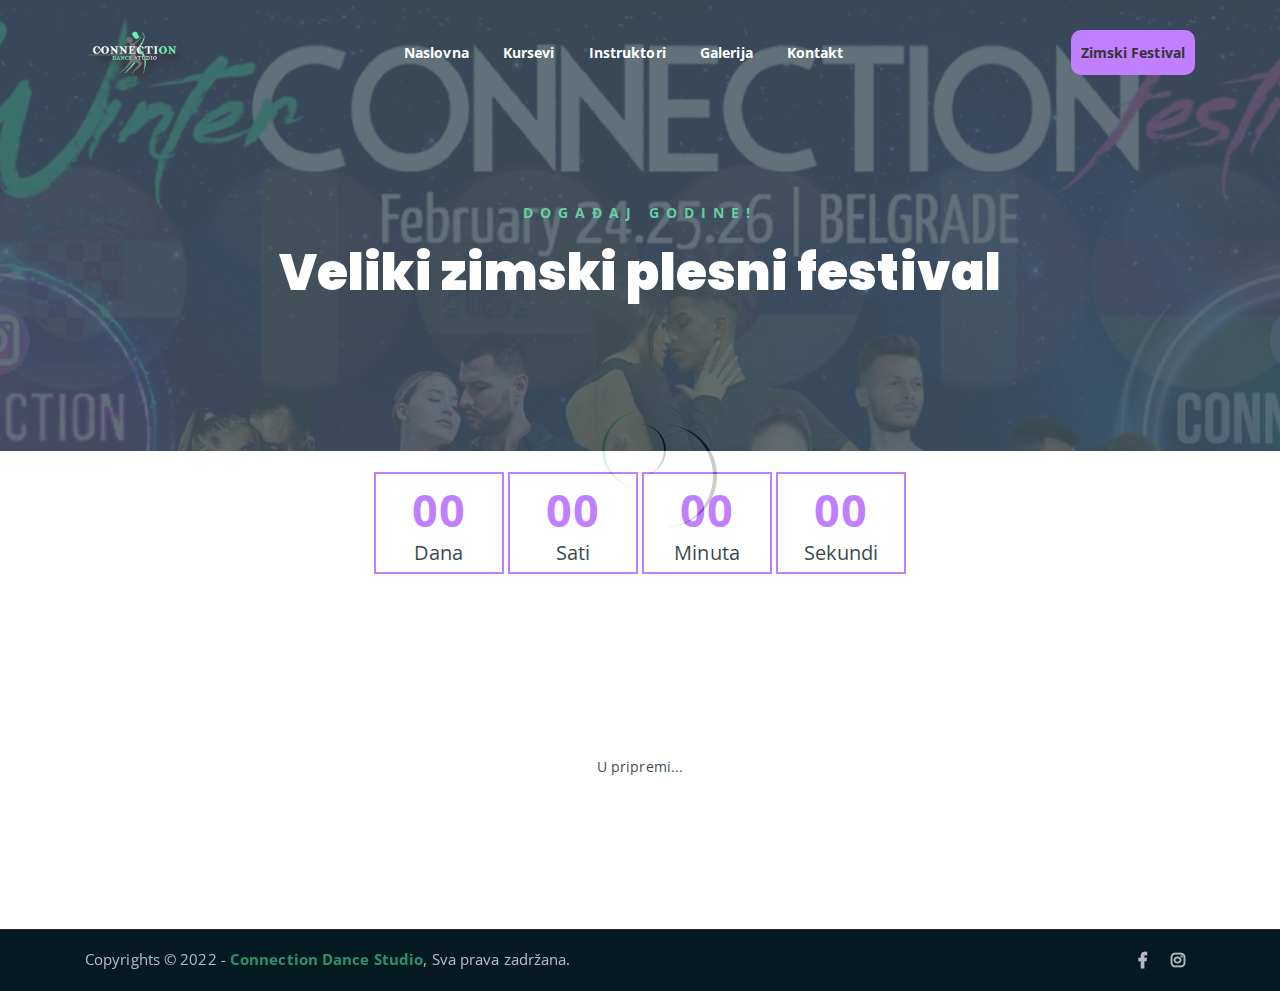
==== festivali.html @ e0f1acb8 "Connection Dance Studio" ====
<!DOCTYPE html>
<html lang="en">
<head>
    <meta charset="UTF-8">
    <meta http-equiv="X-UA-Compatible" content="IE=edge">
    <meta name="viewport" content="width=device-width, initial-scale=1">
    <meta name="description" content="Plesni klub Nis | Niš | Connection Dance Studio | Bachata | Salsa | Kizomba">

    <!-- title -->
    <title>Connection Dance Studio | Plesni klub Niš | Festivali </title>

    <!-- favicon -->
    <link rel="shortcut icon" type="image/png" href="assets/img/favicon.png">
    <!-- google font -->
    <link href="https://fonts.googleapis.com/css?family=Open+Sans:300,400,700" rel="stylesheet">
    <link href="https://fonts.googleapis.com/css?family=Poppins:400,700&display=swap" rel="stylesheet">
    <!-- fontawesome -->
    <link rel="stylesheet" href="assets/css/all.min.css">
    <!-- bootstrap -->
    <link rel="stylesheet" href="assets/bootstrap/css/bootstrap.min.css">
    <!-- owl carousel -->
    <link rel="stylesheet" href="assets/css/owl.carousel.css">
    <!-- magnific popup -->
    <link rel="stylesheet" href="assets/css/magnific-popup.css">
    <!-- animate css -->
    <link rel="stylesheet" href="assets/css/animate.css">
    <!-- mean menu css -->
    <link rel="stylesheet" href="assets/css/meanmenu.min.css">
    <!-- main style -->
    <link rel="stylesheet" href="assets/css/main.css">
    <!-- responsive -->
    <link rel="stylesheet" href="assets/css/responsive.css">
    <!-- nanogallery -->
    <link rel="stylesheet" href="assets/css/nanogallery2.min.css">

</head>
<body>
	
	<!--PreLoader-->
    <div class="loader">
        <div class="loader-inner">
            <div class="circle"></div>
        </div>
    </div>
    <!--PreLoader Ends-->
	
	<!-- header -->
	<div class="top-header-area" id="sticker">
		<div class="container">
			<div class="row">
				<div class="col-lg-12 col-sm-12 text-center">
					<div class="main-menu-wrap">
						<!-- logo -->
						<div class="site-logo">
							<a href="index.html">
								<img src="assets/img/logo_final.png" alt="">
							</a>
						</div>
						<!-- logo -->

						<!-- menu start -->
						<nav class="main-menu">
							<ul>
								<li><a href="index.html">Naslovna</a></li>
								<li><a href="kursevi.html">Kursevi</a></li>
								<li><a href="instruktori.html">Instruktori</a></li>
								<li><a href="galerija.html">Galerija</a></li>
								<li><a href="kontakt.html">Kontakt</a></li>
								<li>
									<div class="header-icons">
										<a href="festivali.html" id="winter-fest" style="background-color: #af5fff;color: black;"> Zimski Festival </a>
									</div>
								</li>
							</ul>
						</nav>
						<div class="mobile-menu"></div>
						<!-- menu end -->
					</div>
				</div>
			</div>
		</div>
	</div>
	<!-- end header -->
	
	<!-- breadcrumb-section -->
	<div class="breadcrumb-section homepage-bg-2-fest">
		<div class="container">
			<div class="row">
				<div class="col-lg-8 offset-lg-2 text-center">
					<div class="breadcrumb-text">
						<p>Događaj godine!</p>
						<h1>Veliki zimski plesni festival</h1>
					</div>
				</div>
			</div>
		</div>
	</div>
	<!-- end breadcrumb section -->

    <div class="countdowntimer">
        <div class="container">
            <div class="row">
                <div class="col-lg-12 text-center mt-4">
                    <div class="time-counter">
                        <div class="time-countdown clearfix" data-countdown="2023/2/24">
                            <div class="counter-column">
                                <div class="inner">
                                    <span class="count">00</span>
                                    <span class="timer-label">Dana</span>
                                </div>
                            </div> 
                            <div class="counter-column">
                                <div class="inner">
                                    <span class="count">00</span>
                                    <span class="timer-label">Sati</span>
                                </div>
                            </div>
                            <div class="counter-column">
                                <div class="inner">
                                    <span class="count">00</span>
                                    <span class="timer-label">Minuta</span>
                                </div>
                            </div>  
                            <div class="counter-column">
                                <div class="inner">
                                    <span class="count">00</span>
                                    <span class="timer-label">Sekundi</span>
                                </div>
                            </div>
                        </div>
                    </div>
                </div>
            </div>
        </div>
    </div>

    <div class="main-festival-section mb-150 mt-150">
        <div class="container">
            <div class="col-lg-12 text-center text-bold">
                U pripremi...
            </div>
        </div>
    </div>
	<!-- copyright -->
	<div class="copyright">
		<div class="container">
			<div class="row">
				<div class="col-lg-6 col-md-12">
					<p>Copyrights &copy; 2022 - <a href="https://www.facebook.com/profile.php?id=100083504704679">Connection Dance Studio</a>,  Sva prava zadržana.</p>
				</div>
				<div class="col-lg-6 text-right col-md-12">
					<div class="social-icons">
						<ul>
							<li><a href="https://www.facebook.com/profile.php?id=100083504704679" target="_blank"><i class="fab fa-facebook-f"></i></a></li>
							<li><a href="https://www.instagram.com/connectionfestivals/" target="_blank"><i class="fab fa-instagram"></i></a></li>
						</ul>
					</div>
				</div>
			</div>
		</div>
	</div>
	<!-- end copyright -->
	
	<!-- jquery -->
	<script src="assets/js/jquery-1.11.3.min.js"></script>
	<!-- bootstrap -->
	<script src="assets/bootstrap/js/bootstrap.min.js"></script>
	<!-- count down -->
	<script src="assets/js/jquery.countdown.js"></script>
	<!-- isotope -->
	<script src="assets/js/jquery.isotope-3.0.6.min.js"></script>
	<!-- waypoints -->
	<script src="assets/js/waypoints.js"></script>
	<!-- owl carousel -->
	<script src="assets/js/owl.carousel.min.js"></script>
	<!-- magnific popup -->
	<script src="assets/js/jquery.magnific-popup.min.js"></script>
	<!-- mean menu -->
	<script src="assets/js/jquery.meanmenu.min.js"></script>
	<!-- sticker js -->
	<script src="assets/js/sticker.js"></script>
	<!-- form validation js -->
	<script src="assets/js/form-validate.js"></script>
	<!-- main js -->
	<script src="assets/js/main.js"></script>
	<!-- nanogallery -->
    <script src="assets/js/jquery.nanogallery2.min.js"></script>
</body>

<style>
    /* customizable snowflake styling */
    .snowflake {
      color: #fff;
      font-size: 1em;
      font-family: Arial, sans-serif;
      text-shadow: 0 0 5px #000;
    }
    
    @-webkit-keyframes snowflakes-fall{0%{top:-10%}100%{top:100%}}@-webkit-keyframes snowflakes-shake{0%,100%{-webkit-transform:translateX(0);transform:translateX(0)}50%{-webkit-transform:translateX(80px);transform:translateX(80px)}}@keyframes snowflakes-fall{0%{top:-10%}100%{top:100%}}@keyframes snowflakes-shake{0%,100%{transform:translateX(0)}50%{transform:translateX(80px)}}.snowflake{position:fixed;top:-10%;z-index:9999;-webkit-user-select:none;-moz-user-select:none;-ms-user-select:none;user-select:none;cursor:default;-webkit-animation-name:snowflakes-fall,snowflakes-shake;-webkit-animation-duration:10s,3s;-webkit-animation-timing-function:linear,ease-in-out;-webkit-animation-iteration-count:infinite,infinite;-webkit-animation-play-state:running,running;animation-name:snowflakes-fall,snowflakes-shake;animation-duration:10s,3s;animation-timing-function:linear,ease-in-out;animation-iteration-count:infinite,infinite;animation-play-state:running,running}.snowflake:nth-of-type(0){left:1%;-webkit-animation-delay:0s,0s;animation-delay:0s,0s}.snowflake:nth-of-type(1){left:10%;-webkit-animation-delay:1s,1s;animation-delay:1s,1s}.snowflake:nth-of-type(2){left:20%;-webkit-animation-delay:6s,.5s;animation-delay:6s,.5s}.snowflake:nth-of-type(3){left:30%;-webkit-animation-delay:4s,2s;animation-delay:4s,2s}.snowflake:nth-of-type(4){left:40%;-webkit-animation-delay:2s,2s;animation-delay:2s,2s}.snowflake:nth-of-type(5){left:50%;-webkit-animation-delay:8s,3s;animation-delay:8s,3s}.snowflake:nth-of-type(6){left:60%;-webkit-animation-delay:6s,2s;animation-delay:6s,2s}.snowflake:nth-of-type(7){left:70%;-webkit-animation-delay:2.5s,1s;animation-delay:2.5s,1s}.snowflake:nth-of-type(8){left:80%;-webkit-animation-delay:1s,0s;animation-delay:1s,0s}.snowflake:nth-of-type(9){left:90%;-webkit-animation-delay:3s,1.5s;animation-delay:3s,1.5s}.snowflake:nth-of-type(10){left:25%;-webkit-animation-delay:2s,0s;animation-delay:2s,0s}.snowflake:nth-of-type(11){left:65%;-webkit-animation-delay:4s,2.5s;animation-delay:4s,2.5s}
    </style>
    <div class="snowflakes" aria-hidden="true">
      <div class="snowflake">
      ❅
      </div>
      <div class="snowflake">
      ❆
      </div>
      <div class="snowflake">
      ❅
      </div>
      <div class="snowflake">
      ❆
      </div>
      <div class="snowflake">
      ❅
      </div>
      <div class="snowflake">
      ❆
      </div>
      <div class="snowflake">
        ❅
      </div>
      <div class="snowflake">
        ❆
      </div>
      <div class="snowflake">
        ❅
      </div>
      <div class="snowflake">
        ❆
      </div>
      <div class="snowflake">
        ❅
      </div>
      <div class="snowflake">
        ❆
      </div>
    </div>
</html>
---- assets/css/all.min.css ----
.fa,.fab,.fal,.far,.fas{-moz-osx-font-smoothing:grayscale;-webkit-font-smoothing:antialiased;display:inline-block;font-style:normal;font-variant:normal;text-rendering:auto;line-height:1}.fa-lg{font-size:1.33333em;line-height:.75em;vertical-align:-.0667em}.fa-xs{font-size:.75em}.fa-sm{font-size:.875em}.fa-1x{font-size:1em}.fa-2x{font-size:2em}.fa-3x{font-size:3em}.fa-4x{font-size:4em}.fa-5x{font-size:5em}.fa-6x{font-size:6em}.fa-7x{font-size:7em}.fa-8x{font-size:8em}.fa-9x{font-size:9em}.fa-10x{font-size:10em}.fa-fw{text-align:center;width:1.25em}.fa-ul{list-style-type:none;margin-left:2.5em;padding-left:0}.fa-ul>li{position:relative}.fa-li{left:-2em;position:absolute;text-align:center;width:2em;line-height:inherit}.fa-border{border:.08em solid #eee;border-radius:.1em;padding:.2em .25em .15em}.fa-pull-left{float:left}.fa-pull-right{float:right}.fa.fa-pull-left,.fab.fa-pull-left,.fal.fa-pull-left,.far.fa-pull-left,.fas.fa-pull-left{margin-right:.3em}.fa.fa-pull-right,.fab.fa-pull-right,.fal.fa-pull-right,.far.fa-pull-right,.fas.fa-pull-right{margin-left:.3em}.fa-spin{animation:fa-spin 2s infinite linear}.fa-pulse{animation:fa-spin 1s infinite steps(8)}@keyframes fa-spin{0%{transform:rotate(0deg)}to{transform:rotate(1turn)}}.fa-rotate-90{-ms-filter:"progid:DXImageTransform.Microsoft.BasicImage(rotation=1)";transform:rotate(90deg)}.fa-rotate-180{-ms-filter:"progid:DXImageTransform.Microsoft.BasicImage(rotation=2)";transform:rotate(180deg)}.fa-rotate-270{-ms-filter:"progid:DXImageTransform.Microsoft.BasicImage(rotation=3)";transform:rotate(270deg)}.fa-flip-horizontal{-ms-filter:"progid:DXImageTransform.Microsoft.BasicImage(rotation=0, mirror=1)";transform:scaleX(-1)}.fa-flip-vertical{transform:scaleY(-1)}.fa-flip-horizontal.fa-flip-vertical,.fa-flip-vertical{-ms-filter:"progid:DXImageTransform.Microsoft.BasicImage(rotation=2, mirror=1)"}.fa-flip-horizontal.fa-flip-vertical{transform:scale(-1)}:root .fa-flip-horizontal,:root .fa-flip-vertical,:root .fa-rotate-90,:root .fa-rotate-180,:root .fa-rotate-270{filter:none}.fa-stack{display:inline-block;height:2em;line-height:2em;position:relative;vertical-align:middle;width:2.5em}.fa-stack-1x,.fa-stack-2x{left:0;position:absolute;text-align:center;width:100%}.fa-stack-1x{line-height:inherit}.fa-stack-2x{font-size:2em}.fa-inverse{color:#fff}.fa-500px:before{content:"\f26e"}.fa-accessible-icon:before{content:"\f368"}.fa-accusoft:before{content:"\f369"}.fa-acquisitions-incorporated:before{content:"\f6af"}.fa-ad:before{content:"\f641"}.fa-address-book:before{content:"\f2b9"}.fa-address-card:before{content:"\f2bb"}.fa-adjust:before{content:"\f042"}.fa-adn:before{content:"\f170"}.fa-adobe:before{content:"\f778"}.fa-adversal:before{content:"\f36a"}.fa-affiliatetheme:before{content:"\f36b"}.fa-air-freshener:before{content:"\f5d0"}.fa-algolia:before{content:"\f36c"}.fa-align-center:before{content:"\f037"}.fa-align-justify:before{content:"\f039"}.fa-align-left:before{content:"\f036"}.fa-align-right:before{content:"\f038"}.fa-alipay:before{content:"\f642"}.fa-allergies:before{content:"\f461"}.fa-amazon:before{content:"\f270"}.fa-amazon-pay:before{content:"\f42c"}.fa-ambulance:before{content:"\f0f9"}.fa-american-sign-language-interpreting:before{content:"\f2a3"}.fa-amilia:before{content:"\f36d"}.fa-anchor:before{content:"\f13d"}.fa-android:before{content:"\f17b"}.fa-angellist:before{content:"\f209"}.fa-angle-double-down:before{content:"\f103"}.fa-angle-double-left:before{content:"\f100"}.fa-angle-double-right:before{content:"\f101"}.fa-angle-double-up:before{content:"\f102"}.fa-angle-down:before{content:"\f107"}.fa-angle-left:before{content:"\f104"}.fa-angle-right:before{content:"\f105"}.fa-angle-up:before{content:"\f106"}.fa-angry:before{content:"\f556"}.fa-angrycreative:before{content:"\f36e"}.fa-angular:before{content:"\f420"}.fa-ankh:before{content:"\f644"}.fa-app-store:before{content:"\f36f"}.fa-app-store-ios:before{content:"\f370"}.fa-apper:before{content:"\f371"}.fa-apple:before{content:"\f179"}.fa-apple-alt:before{content:"\f5d1"}.fa-apple-pay:before{content:"\f415"}.fa-archive:before{content:"\f187"}.fa-archway:before{content:"\f557"}.fa-arrow-alt-circle-down:before{content:"\f358"}.fa-arrow-alt-circle-left:before{content:"\f359"}.fa-arrow-alt-circle-right:before{content:"\f35a"}.fa-arrow-alt-circle-up:before{content:"\f35b"}.fa-arrow-circle-down:before{content:"\f0ab"}.fa-arrow-circle-left:before{content:"\f0a8"}.fa-arrow-circle-right:before{content:"\f0a9"}.fa-arrow-circle-up:before{content:"\f0aa"}.fa-arrow-down:before{content:"\f063"}.fa-arrow-left:before{content:"\f060"}.fa-arrow-right:before{content:"\f061"}.fa-arrow-up:before{content:"\f062"}.fa-arrows-alt:before{content:"\f0b2"}.fa-arrows-alt-h:before{content:"\f337"}.fa-arrows-alt-v:before{content:"\f338"}.fa-artstation:before{content:"\f77a"}.fa-assistive-listening-systems:before{content:"\f2a2"}.fa-asterisk:before{content:"\f069"}.fa-asymmetrik:before{content:"\f372"}.fa-at:before{content:"\f1fa"}.fa-atlas:before{content:"\f558"}.fa-atlassian:before{content:"\f77b"}.fa-atom:before{content:"\f5d2"}.fa-audible:before{content:"\f373"}.fa-audio-description:before{content:"\f29e"}.fa-autoprefixer:before{content:"\f41c"}.fa-avianex:before{content:"\f374"}.fa-aviato:before{content:"\f421"}.fa-award:before{content:"\f559"}.fa-aws:before{content:"\f375"}.fa-baby:before{content:"\f77c"}.fa-baby-carriage:before{content:"\f77d"}.fa-backspace:before{content:"\f55a"}.fa-backward:before{content:"\f04a"}.fa-balance-scale:before{content:"\f24e"}.fa-ban:before{content:"\f05e"}.fa-band-aid:before{content:"\f462"}.fa-bandcamp:before{content:"\f2d5"}.fa-barcode:before{content:"\f02a"}.fa-bars:before{content:"\f0c9"}.fa-baseball-ball:before{content:"\f433"}.fa-basketball-ball:before{content:"\f434"}.fa-bath:before{content:"\f2cd"}.fa-battery-empty:before{content:"\f244"}.fa-battery-full:before{content:"\f240"}.fa-battery-half:before{content:"\f242"}.fa-battery-quarter:before{content:"\f243"}.fa-battery-three-quarters:before{content:"\f241"}.fa-bed:before{content:"\f236"}.fa-beer:before{content:"\f0fc"}.fa-behance:before{content:"\f1b4"}.fa-behance-square:before{content:"\f1b5"}.fa-bell:before{content:"\f0f3"}.fa-bell-slash:before{content:"\f1f6"}.fa-bezier-curve:before{content:"\f55b"}.fa-bible:before{content:"\f647"}.fa-bicycle:before{content:"\f206"}.fa-bimobject:before{content:"\f378"}.fa-binoculars:before{content:"\f1e5"}.fa-biohazard:before{content:"\f780"}.fa-birthday-cake:before{content:"\f1fd"}.fa-bitbucket:before{content:"\f171"}.fa-bitcoin:before{content:"\f379"}.fa-bity:before{content:"\f37a"}.fa-black-tie:before{content:"\f27e"}.fa-blackberry:before{content:"\f37b"}.fa-blender:before{content:"\f517"}.fa-blender-phone:before{content:"\f6b6"}.fa-blind:before{content:"\f29d"}.fa-blog:before{content:"\f781"}.fa-blogger:before{content:"\f37c"}.fa-blogger-b:before{content:"\f37d"}.fa-bluetooth:before{content:"\f293"}.fa-bluetooth-b:before{content:"\f294"}.fa-bold:before{content:"\f032"}.fa-bolt:before{content:"\f0e7"}.fa-bomb:before{content:"\f1e2"}.fa-bone:before{content:"\f5d7"}.fa-bong:before{content:"\f55c"}.fa-book:before{content:"\f02d"}.fa-book-dead:before{content:"\f6b7"}.fa-book-open:before{content:"\f518"}.fa-book-reader:before{content:"\f5da"}.fa-bookmark:before{content:"\f02e"}.fa-bowling-ball:before{content:"\f436"}.fa-box:before{content:"\f466"}.fa-box-open:before{content:"\f49e"}.fa-boxes:before{content:"\f468"}.fa-braille:before{content:"\f2a1"}.fa-brain:before{content:"\f5dc"}.fa-briefcase:before{content:"\f0b1"}.fa-briefcase-medical:before{content:"\f469"}.fa-broadcast-tower:before{content:"\f519"}.fa-broom:before{content:"\f51a"}.fa-brush:before{content:"\f55d"}.fa-btc:before{content:"\f15a"}.fa-bug:before{content:"\f188"}.fa-building:before{content:"\f1ad"}.fa-bullhorn:before{content:"\f0a1"}.fa-bullseye:before{content:"\f140"}.fa-burn:before{content:"\f46a"}.fa-buromobelexperte:before{content:"\f37f"}.fa-bus:before{content:"\f207"}.fa-bus-alt:before{content:"\f55e"}.fa-business-time:before{content:"\f64a"}.fa-buysellads:before{content:"\f20d"}.fa-calculator:before{content:"\f1ec"}.fa-calendar:before{content:"\f133"}.fa-calendar-alt:before{content:"\f073"}.fa-calendar-check:before{content:"\f274"}.fa-calendar-day:before{content:"\f783"}.fa-calendar-minus:before{content:"\f272"}.fa-calendar-plus:before{content:"\f271"}.fa-calendar-times:before{content:"\f273"}.fa-calendar-week:before{content:"\f784"}.fa-camera:before{content:"\f030"}.fa-camera-retro:before{content:"\f083"}.fa-campground:before{content:"\f6bb"}.fa-canadian-maple-leaf:before{content:"\f785"}.fa-candy-cane:before{content:"\f786"}.fa-cannabis:before{content:"\f55f"}.fa-capsules:before{content:"\f46b"}.fa-car:before{content:"\f1b9"}.fa-car-alt:before{content:"\f5de"}.fa-car-battery:before{content:"\f5df"}.fa-car-crash:before{content:"\f5e1"}.fa-car-side:before{content:"\f5e4"}.fa-caret-down:before{content:"\f0d7"}.fa-caret-left:before{content:"\f0d9"}.fa-caret-right:before{content:"\f0da"}.fa-caret-square-down:before{content:"\f150"}.fa-caret-square-left:before{content:"\f191"}.fa-caret-square-right:before{content:"\f152"}.fa-caret-square-up:before{content:"\f151"}.fa-caret-up:before{content:"\f0d8"}.fa-carrot:before{content:"\f787"}.fa-cart-arrow-down:before{content:"\f218"}.fa-cart-plus:before{content:"\f217"}.fa-cash-register:before{content:"\f788"}.fa-cat:before{content:"\f6be"}.fa-cc-amazon-pay:before{content:"\f42d"}.fa-cc-amex:before{content:"\f1f3"}.fa-cc-apple-pay:before{content:"\f416"}.fa-cc-diners-club:before{content:"\f24c"}.fa-cc-discover:before{content:"\f1f2"}.fa-cc-jcb:before{content:"\f24b"}.fa-cc-mastercard:before{content:"\f1f1"}.fa-cc-paypal:before{content:"\f1f4"}.fa-cc-stripe:before{content:"\f1f5"}.fa-cc-visa:before{content:"\f1f0"}.fa-centercode:before{content:"\f380"}.fa-centos:before{content:"\f789"}.fa-certificate:before{content:"\f0a3"}.fa-chair:before{content:"\f6c0"}.fa-chalkboard:before{content:"\f51b"}.fa-chalkboard-teacher:before{content:"\f51c"}.fa-charging-station:before{content:"\f5e7"}.fa-chart-area:before{content:"\f1fe"}.fa-chart-bar:before{content:"\f080"}.fa-chart-line:before{content:"\f201"}.fa-chart-pie:before{content:"\f200"}.fa-check:before{content:"\f00c"}.fa-check-circle:before{content:"\f058"}.fa-check-double:before{content:"\f560"}.fa-check-square:before{content:"\f14a"}.fa-chess:before{content:"\f439"}.fa-chess-bishop:before{content:"\f43a"}.fa-chess-board:before{content:"\f43c"}.fa-chess-king:before{content:"\f43f"}.fa-chess-knight:before{content:"\f441"}.fa-chess-pawn:before{content:"\f443"}.fa-chess-queen:before{content:"\f445"}.fa-chess-rook:before{content:"\f447"}.fa-chevron-circle-down:before{content:"\f13a"}.fa-chevron-circle-left:before{content:"\f137"}.fa-chevron-circle-right:before{content:"\f138"}.fa-chevron-circle-up:before{content:"\f139"}.fa-chevron-down:before{content:"\f078"}.fa-chevron-left:before{content:"\f053"}.fa-chevron-right:before{content:"\f054"}.fa-chevron-up:before{content:"\f077"}.fa-child:before{content:"\f1ae"}.fa-chrome:before{content:"\f268"}.fa-church:before{content:"\f51d"}.fa-circle:before{content:"\f111"}.fa-circle-notch:before{content:"\f1ce"}.fa-city:before{content:"\f64f"}.fa-clipboard:before{content:"\f328"}.fa-clipboard-check:before{content:"\f46c"}.fa-clipboard-list:before{content:"\f46d"}.fa-clock:before{content:"\f017"}.fa-clone:before{content:"\f24d"}.fa-closed-captioning:before{content:"\f20a"}.fa-cloud:before{content:"\f0c2"}.fa-cloud-download-alt:before{content:"\f381"}.fa-cloud-meatball:before{content:"\f73b"}.fa-cloud-moon:before{content:"\f6c3"}.fa-cloud-moon-rain:before{content:"\f73c"}.fa-cloud-rain:before{content:"\f73d"}.fa-cloud-showers-heavy:before{content:"\f740"}.fa-cloud-sun:before{content:"\f6c4"}.fa-cloud-sun-rain:before{content:"\f743"}.fa-cloud-upload-alt:before{content:"\f382"}.fa-cloudscale:before{content:"\f383"}.fa-cloudsmith:before{content:"\f384"}.fa-cloudversify:before{content:"\f385"}.fa-cocktail:before{content:"\f561"}.fa-code:before{content:"\f121"}.fa-code-branch:before{content:"\f126"}.fa-codepen:before{content:"\f1cb"}.fa-codiepie:before{content:"\f284"}.fa-coffee:before{content:"\f0f4"}.fa-cog:before{content:"\f013"}.fa-cogs:before{content:"\f085"}.fa-coins:before{content:"\f51e"}.fa-columns:before{content:"\f0db"}.fa-comment:before{content:"\f075"}.fa-comment-alt:before{content:"\f27a"}.fa-comment-dollar:before{content:"\f651"}.fa-comment-dots:before{content:"\f4ad"}.fa-comment-slash:before{content:"\f4b3"}.fa-comments:before{content:"\f086"}.fa-comments-dollar:before{content:"\f653"}.fa-compact-disc:before{content:"\f51f"}.fa-compass:before{content:"\f14e"}.fa-compress:before{content:"\f066"}.fa-compress-arrows-alt:before{content:"\f78c"}.fa-concierge-bell:before{content:"\f562"}.fa-confluence:before{content:"\f78d"}.fa-connectdevelop:before{content:"\f20e"}.fa-contao:before{content:"\f26d"}.fa-cookie:before{content:"\f563"}.fa-cookie-bite:before{content:"\f564"}.fa-copy:before{content:"\f0c5"}.fa-copyright:before{content:"\f1f9"}.fa-couch:before{content:"\f4b8"}.fa-cpanel:before{content:"\f388"}.fa-creative-commons:before{content:"\f25e"}.fa-creative-commons-by:before{content:"\f4e7"}.fa-creative-commons-nc:before{content:"\f4e8"}.fa-creative-commons-nc-eu:before{content:"\f4e9"}.fa-creative-commons-nc-jp:before{content:"\f4ea"}.fa-creative-commons-nd:before{content:"\f4eb"}.fa-creative-commons-pd:before{content:"\f4ec"}.fa-creative-commons-pd-alt:before{content:"\f4ed"}.fa-creative-commons-remix:before{content:"\f4ee"}.fa-creative-commons-sa:before{content:"\f4ef"}.fa-creative-commons-sampling:before{content:"\f4f0"}.fa-creative-commons-sampling-plus:before{content:"\f4f1"}.fa-creative-commons-share:before{content:"\f4f2"}.fa-creative-commons-zero:before{content:"\f4f3"}.fa-credit-card:before{content:"\f09d"}.fa-critical-role:before{content:"\f6c9"}.fa-crop:before{content:"\f125"}.fa-crop-alt:before{content:"\f565"}.fa-cross:before{content:"\f654"}.fa-crosshairs:before{content:"\f05b"}.fa-crow:before{content:"\f520"}.fa-crown:before{content:"\f521"}.fa-css3:before{content:"\f13c"}.fa-css3-alt:before{content:"\f38b"}.fa-cube:before{content:"\f1b2"}.fa-cubes:before{content:"\f1b3"}.fa-cut:before{content:"\f0c4"}.fa-cuttlefish:before{content:"\f38c"}.fa-d-and-d:before{content:"\f38d"}.fa-d-and-d-beyond:before{content:"\f6ca"}.fa-dashcube:before{content:"\f210"}.fa-database:before{content:"\f1c0"}.fa-deaf:before{content:"\f2a4"}.fa-delicious:before{content:"\f1a5"}.fa-democrat:before{content:"\f747"}.fa-deploydog:before{content:"\f38e"}.fa-deskpro:before{content:"\f38f"}.fa-desktop:before{content:"\f108"}.fa-dev:before{content:"\f6cc"}.fa-deviantart:before{content:"\f1bd"}.fa-dharmachakra:before{content:"\f655"}.fa-dhl:before{content:"\f790"}.fa-diagnoses:before{content:"\f470"}.fa-diaspora:before{content:"\f791"}.fa-dice:before{content:"\f522"}.fa-dice-d20:before{content:"\f6cf"}.fa-dice-d6:before{content:"\f6d1"}.fa-dice-five:before{content:"\f523"}.fa-dice-four:before{content:"\f524"}.fa-dice-one:before{content:"\f525"}.fa-dice-six:before{content:"\f526"}.fa-dice-three:before{content:"\f527"}.fa-dice-two:before{content:"\f528"}.fa-digg:before{content:"\f1a6"}.fa-digital-ocean:before{content:"\f391"}.fa-digital-tachograph:before{content:"\f566"}.fa-directions:before{content:"\f5eb"}.fa-discord:before{content:"\f392"}.fa-discourse:before{content:"\f393"}.fa-divide:before{content:"\f529"}.fa-dizzy:before{content:"\f567"}.fa-dna:before{content:"\f471"}.fa-dochub:before{content:"\f394"}.fa-docker:before{content:"\f395"}.fa-dog:before{content:"\f6d3"}.fa-dollar-sign:before{content:"\f155"}.fa-dolly:before{content:"\f472"}.fa-dolly-flatbed:before{content:"\f474"}.fa-donate:before{content:"\f4b9"}.fa-door-closed:before{content:"\f52a"}.fa-door-open:before{content:"\f52b"}.fa-dot-circle:before{content:"\f192"}.fa-dove:before{content:"\f4ba"}.fa-download:before{content:"\f019"}.fa-draft2digital:before{content:"\f396"}.fa-drafting-compass:before{content:"\f568"}.fa-dragon:before{content:"\f6d5"}.fa-draw-polygon:before{content:"\f5ee"}.fa-dribbble:before{content:"\f17d"}.fa-dribbble-square:before{content:"\f397"}.fa-dropbox:before{content:"\f16b"}.fa-drum:before{content:"\f569"}.fa-drum-steelpan:before{content:"\f56a"}.fa-drumstick-bite:before{content:"\f6d7"}.fa-drupal:before{content:"\f1a9"}.fa-dumbbell:before{content:"\f44b"}.fa-dumpster:before{content:"\f793"}.fa-dumpster-fire:before{content:"\f794"}.fa-dungeon:before{content:"\f6d9"}.fa-dyalog:before{content:"\f399"}.fa-earlybirds:before{content:"\f39a"}.fa-ebay:before{content:"\f4f4"}.fa-edge:before{content:"\f282"}.fa-edit:before{content:"\f044"}.fa-eject:before{content:"\f052"}.fa-elementor:before{content:"\f430"}.fa-ellipsis-h:before{content:"\f141"}.fa-ellipsis-v:before{content:"\f142"}.fa-ello:before{content:"\f5f1"}.fa-ember:before{content:"\f423"}.fa-empire:before{content:"\f1d1"}.fa-envelope:before{content:"\f0e0"}.fa-envelope-open:before{content:"\f2b6"}.fa-envelope-open-text:before{content:"\f658"}.fa-envelope-square:before{content:"\f199"}.fa-envira:before{content:"\f299"}.fa-equals:before{content:"\f52c"}.fa-eraser:before{content:"\f12d"}.fa-erlang:before{content:"\f39d"}.fa-ethereum:before{content:"\f42e"}.fa-ethernet:before{content:"\f796"}.fa-etsy:before{content:"\f2d7"}.fa-euro-sign:before{content:"\f153"}.fa-exchange-alt:before{content:"\f362"}.fa-exclamation:before{content:"\f12a"}.fa-exclamation-circle:before{content:"\f06a"}.fa-exclamation-triangle:before{content:"\f071"}.fa-expand:before{content:"\f065"}.fa-expand-arrows-alt:before{content:"\f31e"}.fa-expeditedssl:before{content:"\f23e"}.fa-external-link-alt:before{content:"\f35d"}.fa-external-link-square-alt:before{content:"\f360"}.fa-eye:before{content:"\f06e"}.fa-eye-dropper:before{content:"\f1fb"}.fa-eye-slash:before{content:"\f070"}.fa-facebook:before{content:"\f09a"}.fa-facebook-f:before{content:"\f39e"}.fa-facebook-messenger:before{content:"\f39f"}.fa-facebook-square:before{content:"\f082"}.fa-fantasy-flight-games:before{content:"\f6dc"}.fa-fast-backward:before{content:"\f049"}.fa-fast-forward:before{content:"\f050"}.fa-fax:before{content:"\f1ac"}.fa-feather:before{content:"\f52d"}.fa-feather-alt:before{content:"\f56b"}.fa-fedex:before{content:"\f797"}.fa-fedora:before{content:"\f798"}.fa-female:before{content:"\f182"}.fa-fighter-jet:before{content:"\f0fb"}.fa-figma:before{content:"\f799"}.fa-file:before{content:"\f15b"}.fa-file-alt:before{content:"\f15c"}.fa-file-archive:before{content:"\f1c6"}.fa-file-audio:before{content:"\f1c7"}.fa-file-code:before{content:"\f1c9"}.fa-file-contract:before{content:"\f56c"}.fa-file-csv:before{content:"\f6dd"}.fa-file-download:before{content:"\f56d"}.fa-file-excel:before{content:"\f1c3"}.fa-file-export:before{content:"\f56e"}.fa-file-image:before{content:"\f1c5"}.fa-file-import:before{content:"\f56f"}.fa-file-invoice:before{content:"\f570"}.fa-file-invoice-dollar:before{content:"\f571"}.fa-file-medical:before{content:"\f477"}.fa-file-medical-alt:before{content:"\f478"}.fa-file-pdf:before{content:"\f1c1"}.fa-file-powerpoint:before{content:"\f1c4"}.fa-file-prescription:before{content:"\f572"}.fa-file-signature:before{content:"\f573"}.fa-file-upload:before{content:"\f574"}.fa-file-video:before{content:"\f1c8"}.fa-file-word:before{content:"\f1c2"}.fa-fill:before{content:"\f575"}.fa-fill-drip:before{content:"\f576"}.fa-film:before{content:"\f008"}.fa-filter:before{content:"\f0b0"}.fa-fingerprint:before{content:"\f577"}.fa-fire:before{content:"\f06d"}.fa-fire-alt:before{content:"\f7e4"}.fa-fire-extinguisher:before{content:"\f134"}.fa-firefox:before{content:"\f269"}.fa-first-aid:before{content:"\f479"}.fa-first-order:before{content:"\f2b0"}.fa-first-order-alt:before{content:"\f50a"}.fa-firstdraft:before{content:"\f3a1"}.fa-fish:before{content:"\f578"}.fa-fist-raised:before{content:"\f6de"}.fa-flag:before{content:"\f024"}.fa-flag-checkered:before{content:"\f11e"}.fa-flag-usa:before{content:"\f74d"}.fa-flask:before{content:"\f0c3"}.fa-flickr:before{content:"\f16e"}.fa-flipboard:before{content:"\f44d"}.fa-flushed:before{content:"\f579"}.fa-fly:before{content:"\f417"}.fa-folder:before{content:"\f07b"}.fa-folder-minus:before{content:"\f65d"}.fa-folder-open:before{content:"\f07c"}.fa-folder-plus:before{content:"\f65e"}.fa-font:before{content:"\f031"}.fa-font-awesome:before{content:"\f2b4"}.fa-font-awesome-alt:before{content:"\f35c"}.fa-font-awesome-flag:before{content:"\f425"}.fa-font-awesome-logo-full:before{content:"\f4e6"}.fa-fonticons:before{content:"\f280"}.fa-fonticons-fi:before{content:"\f3a2"}.fa-football-ball:before{content:"\f44e"}.fa-fort-awesome:before{content:"\f286"}.fa-fort-awesome-alt:before{content:"\f3a3"}.fa-forumbee:before{content:"\f211"}.fa-forward:before{content:"\f04e"}.fa-foursquare:before{content:"\f180"}.fa-free-code-camp:before{content:"\f2c5"}.fa-freebsd:before{content:"\f3a4"}.fa-frog:before{content:"\f52e"}.fa-frown:before{content:"\f119"}.fa-frown-open:before{content:"\f57a"}.fa-fulcrum:before{content:"\f50b"}.fa-funnel-dollar:before{content:"\f662"}.fa-futbol:before{content:"\f1e3"}.fa-galactic-republic:before{content:"\f50c"}.fa-galactic-senate:before{content:"\f50d"}.fa-gamepad:before{content:"\f11b"}.fa-gas-pump:before{content:"\f52f"}.fa-gavel:before{content:"\f0e3"}.fa-gem:before{content:"\f3a5"}.fa-genderless:before{content:"\f22d"}.fa-get-pocket:before{content:"\f265"}.fa-gg:before{content:"\f260"}.fa-gg-circle:before{content:"\f261"}.fa-ghost:before{content:"\f6e2"}.fa-gift:before{content:"\f06b"}.fa-gifts:before{content:"\f79c"}.fa-git:before{content:"\f1d3"}.fa-git-square:before{content:"\f1d2"}.fa-github:before{content:"\f09b"}.fa-github-alt:before{content:"\f113"}.fa-github-square:before{content:"\f092"}.fa-gitkraken:before{content:"\f3a6"}.fa-gitlab:before{content:"\f296"}.fa-gitter:before{content:"\f426"}.fa-glass-cheers:before{content:"\f79f"}.fa-glass-martini:before{content:"\f000"}.fa-glass-martini-alt:before{content:"\f57b"}.fa-glass-whiskey:before{content:"\f7a0"}.fa-glasses:before{content:"\f530"}.fa-glide:before{content:"\f2a5"}.fa-glide-g:before{content:"\f2a6"}.fa-globe:before{content:"\f0ac"}.fa-globe-africa:before{content:"\f57c"}.fa-globe-americas:before{content:"\f57d"}.fa-globe-asia:before{content:"\f57e"}.fa-globe-europe:before{content:"\f7a2"}.fa-gofore:before{content:"\f3a7"}.fa-golf-ball:before{content:"\f450"}.fa-goodreads:before{content:"\f3a8"}.fa-goodreads-g:before{content:"\f3a9"}.fa-google:before{content:"\f1a0"}.fa-google-drive:before{content:"\f3aa"}.fa-google-play:before{content:"\f3ab"}.fa-google-plus:before{content:"\f2b3"}.fa-google-plus-g:before{content:"\f0d5"}.fa-google-plus-square:before{content:"\f0d4"}.fa-google-wallet:before{content:"\f1ee"}.fa-gopuram:before{content:"\f664"}.fa-graduation-cap:before{content:"\f19d"}.fa-gratipay:before{content:"\f184"}.fa-grav:before{content:"\f2d6"}.fa-greater-than:before{content:"\f531"}.fa-greater-than-equal:before{content:"\f532"}.fa-grimace:before{content:"\f57f"}.fa-grin:before{content:"\f580"}.fa-grin-alt:before{content:"\f581"}.fa-grin-beam:before{content:"\f582"}.fa-grin-beam-sweat:before{content:"\f583"}.fa-grin-hearts:before{content:"\f584"}.fa-grin-squint:before{content:"\f585"}.fa-grin-squint-tears:before{content:"\f586"}.fa-grin-stars:before{content:"\f587"}.fa-grin-tears:before{content:"\f588"}.fa-grin-tongue:before{content:"\f589"}.fa-grin-tongue-squint:before{content:"\f58a"}.fa-grin-tongue-wink:before{content:"\f58b"}.fa-grin-wink:before{content:"\f58c"}.fa-grip-horizontal:before{content:"\f58d"}.fa-grip-lines:before{content:"\f7a4"}.fa-grip-lines-vertical:before{content:"\f7a5"}.fa-grip-vertical:before{content:"\f58e"}.fa-gripfire:before{content:"\f3ac"}.fa-grunt:before{content:"\f3ad"}.fa-guitar:before{content:"\f7a6"}.fa-gulp:before{content:"\f3ae"}.fa-h-square:before{content:"\f0fd"}.fa-hacker-news:before{content:"\f1d4"}.fa-hacker-news-square:before{content:"\f3af"}.fa-hackerrank:before{content:"\f5f7"}.fa-hammer:before{content:"\f6e3"}.fa-hamsa:before{content:"\f665"}.fa-hand-holding:before{content:"\f4bd"}.fa-hand-holding-heart:before{content:"\f4be"}.fa-hand-holding-usd:before{content:"\f4c0"}.fa-hand-lizard:before{content:"\f258"}.fa-hand-paper:before{content:"\f256"}.fa-hand-peace:before{content:"\f25b"}.fa-hand-point-down:before{content:"\f0a7"}.fa-hand-point-left:before{content:"\f0a5"}.fa-hand-point-right:before{content:"\f0a4"}.fa-hand-point-up:before{content:"\f0a6"}.fa-hand-pointer:before{content:"\f25a"}.fa-hand-rock:before{content:"\f255"}.fa-hand-scissors:before{content:"\f257"}.fa-hand-spock:before{content:"\f259"}.fa-hands:before{content:"\f4c2"}.fa-hands-helping:before{content:"\f4c4"}.fa-handshake:before{content:"\f2b5"}.fa-hanukiah:before{content:"\f6e6"}.fa-hashtag:before{content:"\f292"}.fa-hat-wizard:before{content:"\f6e8"}.fa-haykal:before{content:"\f666"}.fa-hdd:before{content:"\f0a0"}.fa-heading:before{content:"\f1dc"}.fa-headphones:before{content:"\f025"}.fa-headphones-alt:before{content:"\f58f"}.fa-headset:before{content:"\f590"}.fa-heart:before{content:"\f004"}.fa-heart-broken:before{content:"\f7a9"}.fa-heartbeat:before{content:"\f21e"}.fa-helicopter:before{content:"\f533"}.fa-highlighter:before{content:"\f591"}.fa-hiking:before{content:"\f6ec"}.fa-hippo:before{content:"\f6ed"}.fa-hips:before{content:"\f452"}.fa-hire-a-helper:before{content:"\f3b0"}.fa-history:before{content:"\f1da"}.fa-hockey-puck:before{content:"\f453"}.fa-holly-berry:before{content:"\f7aa"}.fa-home:before{content:"\f015"}.fa-hooli:before{content:"\f427"}.fa-hornbill:before{content:"\f592"}.fa-horse:before{content:"\f6f0"}.fa-horse-head:before{content:"\f7ab"}.fa-hospital:before{content:"\f0f8"}.fa-hospital-alt:before{content:"\f47d"}.fa-hospital-symbol:before{content:"\f47e"}.fa-hot-tub:before{content:"\f593"}.fa-hotel:before{content:"\f594"}.fa-hotjar:before{content:"\f3b1"}.fa-hourglass:before{content:"\f254"}.fa-hourglass-end:before{content:"\f253"}.fa-hourglass-half:before{content:"\f252"}.fa-hourglass-start:before{content:"\f251"}.fa-house-damage:before{content:"\f6f1"}.fa-houzz:before{content:"\f27c"}.fa-hryvnia:before{content:"\f6f2"}.fa-html5:before{content:"\f13b"}.fa-hubspot:before{content:"\f3b2"}.fa-i-cursor:before{content:"\f246"}.fa-icicles:before{content:"\f7ad"}.fa-id-badge:before{content:"\f2c1"}.fa-id-card:before{content:"\f2c2"}.fa-id-card-alt:before{content:"\f47f"}.fa-igloo:before{content:"\f7ae"}.fa-image:before{content:"\f03e"}.fa-images:before{content:"\f302"}.fa-imdb:before{content:"\f2d8"}.fa-inbox:before{content:"\f01c"}.fa-indent:before{content:"\f03c"}.fa-industry:before{content:"\f275"}.fa-infinity:before{content:"\f534"}.fa-info:before{content:"\f129"}.fa-info-circle:before{content:"\f05a"}.fa-instagram:before{content:"\f16d"}.fa-intercom:before{content:"\f7af"}.fa-internet-explorer:before{content:"\f26b"}.fa-invision:before{content:"\f7b0"}.fa-ioxhost:before{content:"\f208"}.fa-italic:before{content:"\f033"}.fa-itunes:before{content:"\f3b4"}.fa-itunes-note:before{content:"\f3b5"}.fa-java:before{content:"\f4e4"}.fa-jedi:before{content:"\f669"}.fa-jedi-order:before{content:"\f50e"}.fa-jenkins:before{content:"\f3b6"}.fa-jira:before{content:"\f7b1"}.fa-joget:before{content:"\f3b7"}.fa-joint:before{content:"\f595"}.fa-joomla:before{content:"\f1aa"}.fa-journal-whills:before{content:"\f66a"}.fa-js:before{content:"\f3b8"}.fa-js-square:before{content:"\f3b9"}.fa-jsfiddle:before{content:"\f1cc"}.fa-kaaba:before{content:"\f66b"}.fa-kaggle:before{content:"\f5fa"}.fa-key:before{content:"\f084"}.fa-keybase:before{content:"\f4f5"}.fa-keyboard:before{content:"\f11c"}.fa-keycdn:before{content:"\f3ba"}.fa-khanda:before{content:"\f66d"}.fa-kickstarter:before{content:"\f3bb"}.fa-kickstarter-k:before{content:"\f3bc"}.fa-kiss:before{content:"\f596"}.fa-kiss-beam:before{content:"\f597"}.fa-kiss-wink-heart:before{content:"\f598"}.fa-kiwi-bird:before{content:"\f535"}.fa-korvue:before{content:"\f42f"}.fa-landmark:before{content:"\f66f"}.fa-language:before{content:"\f1ab"}.fa-laptop:before{content:"\f109"}.fa-laptop-code:before{content:"\f5fc"}.fa-laravel:before{content:"\f3bd"}.fa-lastfm:before{content:"\f202"}.fa-lastfm-square:before{content:"\f203"}.fa-laugh:before{content:"\f599"}.fa-laugh-beam:before{content:"\f59a"}.fa-laugh-squint:before{content:"\f59b"}.fa-laugh-wink:before{content:"\f59c"}.fa-layer-group:before{content:"\f5fd"}.fa-leaf:before{content:"\f06c"}.fa-leanpub:before{content:"\f212"}.fa-lemon:before{content:"\f094"}.fa-less:before{content:"\f41d"}.fa-less-than:before{content:"\f536"}.fa-less-than-equal:before{content:"\f537"}.fa-level-down-alt:before{content:"\f3be"}.fa-level-up-alt:before{content:"\f3bf"}.fa-life-ring:before{content:"\f1cd"}.fa-lightbulb:before{content:"\f0eb"}.fa-line:before{content:"\f3c0"}.fa-link:before{content:"\f0c1"}.fa-linkedin:before{content:"\f08c"}.fa-linkedin-in:before{content:"\f0e1"}.fa-linode:before{content:"\f2b8"}.fa-linux:before{content:"\f17c"}.fa-lira-sign:before{content:"\f195"}.fa-list:before{content:"\f03a"}.fa-list-alt:before{content:"\f022"}.fa-list-ol:before{content:"\f0cb"}.fa-list-ul:before{content:"\f0ca"}.fa-location-arrow:before{content:"\f124"}.fa-lock:before{content:"\f023"}.fa-lock-open:before{content:"\f3c1"}.fa-long-arrow-alt-down:before{content:"\f309"}.fa-long-arrow-alt-left:before{content:"\f30a"}.fa-long-arrow-alt-right:before{content:"\f30b"}.fa-long-arrow-alt-up:before{content:"\f30c"}.fa-low-vision:before{content:"\f2a8"}.fa-luggage-cart:before{content:"\f59d"}.fa-lyft:before{content:"\f3c3"}.fa-magento:before{content:"\f3c4"}.fa-magic:before{content:"\f0d0"}.fa-magnet:before{content:"\f076"}.fa-mail-bulk:before{content:"\f674"}.fa-mailchimp:before{content:"\f59e"}.fa-male:before{content:"\f183"}.fa-mandalorian:before{content:"\f50f"}.fa-map:before{content:"\f279"}.fa-map-marked:before{content:"\f59f"}.fa-map-marked-alt:before{content:"\f5a0"}.fa-map-marker:before{content:"\f041"}.fa-map-marker-alt:before{content:"\f3c5"}.fa-map-pin:before{content:"\f276"}.fa-map-signs:before{content:"\f277"}.fa-markdown:before{content:"\f60f"}.fa-marker:before{content:"\f5a1"}.fa-mars:before{content:"\f222"}.fa-mars-double:before{content:"\f227"}.fa-mars-stroke:before{content:"\f229"}.fa-mars-stroke-h:before{content:"\f22b"}.fa-mars-stroke-v:before{content:"\f22a"}.fa-mask:before{content:"\f6fa"}.fa-mastodon:before{content:"\f4f6"}.fa-maxcdn:before{content:"\f136"}.fa-medal:before{content:"\f5a2"}.fa-medapps:before{content:"\f3c6"}.fa-medium:before{content:"\f23a"}.fa-medium-m:before{content:"\f3c7"}.fa-medkit:before{content:"\f0fa"}.fa-medrt:before{content:"\f3c8"}.fa-meetup:before{content:"\f2e0"}.fa-megaport:before{content:"\f5a3"}.fa-meh:before{content:"\f11a"}.fa-meh-blank:before{content:"\f5a4"}.fa-meh-rolling-eyes:before{content:"\f5a5"}.fa-memory:before{content:"\f538"}.fa-mendeley:before{content:"\f7b3"}.fa-menorah:before{content:"\f676"}.fa-mercury:before{content:"\f223"}.fa-meteor:before{content:"\f753"}.fa-microchip:before{content:"\f2db"}.fa-microphone:before{content:"\f130"}.fa-microphone-alt:before{content:"\f3c9"}.fa-microphone-alt-slash:before{content:"\f539"}.fa-microphone-slash:before{content:"\f131"}.fa-microscope:before{content:"\f610"}.fa-microsoft:before{content:"\f3ca"}.fa-minus:before{content:"\f068"}.fa-minus-circle:before{content:"\f056"}.fa-minus-square:before{content:"\f146"}.fa-mitten:before{content:"\f7b5"}.fa-mix:before{content:"\f3cb"}.fa-mixcloud:before{content:"\f289"}.fa-mizuni:before{content:"\f3cc"}.fa-mobile:before{content:"\f10b"}.fa-mobile-alt:before{content:"\f3cd"}.fa-modx:before{content:"\f285"}.fa-monero:before{content:"\f3d0"}.fa-money-bill:before{content:"\f0d6"}.fa-money-bill-alt:before{content:"\f3d1"}.fa-money-bill-wave:before{content:"\f53a"}.fa-money-bill-wave-alt:before{content:"\f53b"}.fa-money-check:before{content:"\f53c"}.fa-money-check-alt:before{content:"\f53d"}.fa-monument:before{content:"\f5a6"}.fa-moon:before{content:"\f186"}.fa-mortar-pestle:before{content:"\f5a7"}.fa-mosque:before{content:"\f678"}.fa-motorcycle:before{content:"\f21c"}.fa-mountain:before{content:"\f6fc"}.fa-mouse-pointer:before{content:"\f245"}.fa-mug-hot:before{content:"\f7b6"}.fa-music:before{content:"\f001"}.fa-napster:before{content:"\f3d2"}.fa-neos:before{content:"\f612"}.fa-network-wired:before{content:"\f6ff"}.fa-neuter:before{content:"\f22c"}.fa-newspaper:before{content:"\f1ea"}.fa-nimblr:before{content:"\f5a8"}.fa-nintendo-switch:before{content:"\f418"}.fa-node:before{content:"\f419"}.fa-node-js:before{content:"\f3d3"}.fa-not-equal:before{content:"\f53e"}.fa-notes-medical:before{content:"\f481"}.fa-npm:before{content:"\f3d4"}.fa-ns8:before{content:"\f3d5"}.fa-nutritionix:before{content:"\f3d6"}.fa-object-group:before{content:"\f247"}.fa-object-ungroup:before{content:"\f248"}.fa-odnoklassniki:before{content:"\f263"}.fa-odnoklassniki-square:before{content:"\f264"}.fa-oil-can:before{content:"\f613"}.fa-old-republic:before{content:"\f510"}.fa-om:before{content:"\f679"}.fa-opencart:before{content:"\f23d"}.fa-openid:before{content:"\f19b"}.fa-opera:before{content:"\f26a"}.fa-optin-monster:before{content:"\f23c"}.fa-osi:before{content:"\f41a"}.fa-otter:before{content:"\f700"}.fa-outdent:before{content:"\f03b"}.fa-page4:before{content:"\f3d7"}.fa-pagelines:before{content:"\f18c"}.fa-paint-brush:before{content:"\f1fc"}.fa-paint-roller:before{content:"\f5aa"}.fa-palette:before{content:"\f53f"}.fa-palfed:before{content:"\f3d8"}.fa-pallet:before{content:"\f482"}.fa-paper-plane:before{content:"\f1d8"}.fa-paperclip:before{content:"\f0c6"}.fa-parachute-box:before{content:"\f4cd"}.fa-paragraph:before{content:"\f1dd"}.fa-parking:before{content:"\f540"}.fa-passport:before{content:"\f5ab"}.fa-pastafarianism:before{content:"\f67b"}.fa-paste:before{content:"\f0ea"}.fa-patreon:before{content:"\f3d9"}.fa-pause:before{content:"\f04c"}.fa-pause-circle:before{content:"\f28b"}.fa-paw:before{content:"\f1b0"}.fa-paypal:before{content:"\f1ed"}.fa-peace:before{content:"\f67c"}.fa-pen:before{content:"\f304"}.fa-pen-alt:before{content:"\f305"}.fa-pen-fancy:before{content:"\f5ac"}.fa-pen-nib:before{content:"\f5ad"}.fa-pen-square:before{content:"\f14b"}.fa-pencil-alt:before{content:"\f303"}.fa-pencil-ruler:before{content:"\f5ae"}.fa-penny-arcade:before{content:"\f704"}.fa-people-carry:before{content:"\f4ce"}.fa-percent:before{content:"\f295"}.fa-percentage:before{content:"\f541"}.fa-periscope:before{content:"\f3da"}.fa-person-booth:before{content:"\f756"}.fa-phabricator:before{content:"\f3db"}.fa-phoenix-framework:before{content:"\f3dc"}.fa-phoenix-squadron:before{content:"\f511"}.fa-phone:before{content:"\f095"}.fa-phone-slash:before{content:"\f3dd"}.fa-phone-square:before{content:"\f098"}.fa-phone-volume:before{content:"\f2a0"}.fa-php:before{content:"\f457"}.fa-pied-piper:before{content:"\f2ae"}.fa-pied-piper-alt:before{content:"\f1a8"}.fa-pied-piper-hat:before{content:"\f4e5"}.fa-pied-piper-pp:before{content:"\f1a7"}.fa-piggy-bank:before{content:"\f4d3"}.fa-pills:before{content:"\f484"}.fa-pinterest:before{content:"\f0d2"}.fa-pinterest-p:before{content:"\f231"}.fa-pinterest-square:before{content:"\f0d3"}.fa-place-of-worship:before{content:"\f67f"}.fa-plane:before{content:"\f072"}.fa-plane-arrival:before{content:"\f5af"}.fa-plane-departure:before{content:"\f5b0"}.fa-play:before{content:"\f04b"}.fa-play-circle:before{content:"\f144"}.fa-playstation:before{content:"\f3df"}.fa-plug:before{content:"\f1e6"}.fa-plus:before{content:"\f067"}.fa-plus-circle:before{content:"\f055"}.fa-plus-square:before{content:"\f0fe"}.fa-podcast:before{content:"\f2ce"}.fa-poll:before{content:"\f681"}.fa-poll-h:before{content:"\f682"}.fa-poo:before{content:"\f2fe"}.fa-poo-storm:before{content:"\f75a"}.fa-poop:before{content:"\f619"}.fa-portrait:before{content:"\f3e0"}.fa-pound-sign:before{content:"\f154"}.fa-power-off:before{content:"\f011"}.fa-pray:before{content:"\f683"}.fa-praying-hands:before{content:"\f684"}.fa-prescription:before{content:"\f5b1"}.fa-prescription-bottle:before{content:"\f485"}.fa-prescription-bottle-alt:before{content:"\f486"}.fa-print:before{content:"\f02f"}.fa-procedures:before{content:"\f487"}.fa-product-hunt:before{content:"\f288"}.fa-project-diagram:before{content:"\f542"}.fa-pushed:before{content:"\f3e1"}.fa-puzzle-piece:before{content:"\f12e"}.fa-python:before{content:"\f3e2"}.fa-qq:before{content:"\f1d6"}.fa-qrcode:before{content:"\f029"}.fa-question:before{content:"\f128"}.fa-question-circle:before{content:"\f059"}.fa-quidditch:before{content:"\f458"}.fa-quinscape:before{content:"\f459"}.fa-quora:before{content:"\f2c4"}.fa-quote-left:before{content:"\f10d"}.fa-quote-right:before{content:"\f10e"}.fa-quran:before{content:"\f687"}.fa-r-project:before{content:"\f4f7"}.fa-radiation:before{content:"\f7b9"}.fa-radiation-alt:before{content:"\f7ba"}.fa-rainbow:before{content:"\f75b"}.fa-random:before{content:"\f074"}.fa-raspberry-pi:before{content:"\f7bb"}.fa-ravelry:before{content:"\f2d9"}.fa-react:before{content:"\f41b"}.fa-reacteurope:before{content:"\f75d"}.fa-readme:before{content:"\f4d5"}.fa-rebel:before{content:"\f1d0"}.fa-receipt:before{content:"\f543"}.fa-recycle:before{content:"\f1b8"}.fa-red-river:before{content:"\f3e3"}.fa-reddit:before{content:"\f1a1"}.fa-reddit-alien:before{content:"\f281"}.fa-reddit-square:before{content:"\f1a2"}.fa-redhat:before{content:"\f7bc"}.fa-redo:before{content:"\f01e"}.fa-redo-alt:before{content:"\f2f9"}.fa-registered:before{content:"\f25d"}.fa-renren:before{content:"\f18b"}.fa-reply:before{content:"\f3e5"}.fa-reply-all:before{content:"\f122"}.fa-replyd:before{content:"\f3e6"}.fa-republican:before{content:"\f75e"}.fa-researchgate:before{content:"\f4f8"}.fa-resolving:before{content:"\f3e7"}.fa-restroom:before{content:"\f7bd"}.fa-retweet:before{content:"\f079"}.fa-rev:before{content:"\f5b2"}.fa-ribbon:before{content:"\f4d6"}.fa-ring:before{content:"\f70b"}.fa-road:before{content:"\f018"}.fa-robot:before{content:"\f544"}.fa-rocket:before{content:"\f135"}.fa-rocketchat:before{content:"\f3e8"}.fa-rockrms:before{content:"\f3e9"}.fa-route:before{content:"\f4d7"}.fa-rss:before{content:"\f09e"}.fa-rss-square:before{content:"\f143"}.fa-ruble-sign:before{content:"\f158"}.fa-ruler:before{content:"\f545"}.fa-ruler-combined:before{content:"\f546"}.fa-ruler-horizontal:before{content:"\f547"}.fa-ruler-vertical:before{content:"\f548"}.fa-running:before{content:"\f70c"}.fa-rupee-sign:before{content:"\f156"}.fa-sad-cry:before{content:"\f5b3"}.fa-sad-tear:before{content:"\f5b4"}.fa-safari:before{content:"\f267"}.fa-sass:before{content:"\f41e"}.fa-satellite:before{content:"\f7bf"}.fa-satellite-dish:before{content:"\f7c0"}.fa-save:before{content:"\f0c7"}.fa-schlix:before{content:"\f3ea"}.fa-school:before{content:"\f549"}.fa-screwdriver:before{content:"\f54a"}.fa-scribd:before{content:"\f28a"}.fa-scroll:before{content:"\f70e"}.fa-sd-card:before{content:"\f7c2"}.fa-search:before{content:"\f002"}.fa-search-dollar:before{content:"\f688"}.fa-search-location:before{content:"\f689"}.fa-search-minus:before{content:"\f010"}.fa-search-plus:before{content:"\f00e"}.fa-searchengin:before{content:"\f3eb"}.fa-seedling:before{content:"\f4d8"}.fa-sellcast:before{content:"\f2da"}.fa-sellsy:before{content:"\f213"}.fa-server:before{content:"\f233"}.fa-servicestack:before{content:"\f3ec"}.fa-shapes:before{content:"\f61f"}.fa-share:before{content:"\f064"}.fa-share-alt:before{content:"\f1e0"}.fa-share-alt-square:before{content:"\f1e1"}.fa-share-square:before{content:"\f14d"}.fa-shekel-sign:before{content:"\f20b"}.fa-shield-alt:before{content:"\f3ed"}.fa-ship:before{content:"\f21a"}.fa-shipping-fast:before{content:"\f48b"}.fa-shirtsinbulk:before{content:"\f214"}.fa-shoe-prints:before{content:"\f54b"}.fa-shopping-bag:before{content:"\f290"}.fa-shopping-basket:before{content:"\f291"}.fa-shopping-cart:before{content:"\f07a"}.fa-shopware:before{content:"\f5b5"}.fa-shower:before{content:"\f2cc"}.fa-shuttle-van:before{content:"\f5b6"}.fa-sign:before{content:"\f4d9"}.fa-sign-in-alt:before{content:"\f2f6"}.fa-sign-language:before{content:"\f2a7"}.fa-sign-out-alt:before{content:"\f2f5"}.fa-signal:before{content:"\f012"}.fa-signature:before{content:"\f5b7"}.fa-sim-card:before{content:"\f7c4"}.fa-simplybuilt:before{content:"\f215"}.fa-sistrix:before{content:"\f3ee"}.fa-sitemap:before{content:"\f0e8"}.fa-sith:before{content:"\f512"}.fa-skating:before{content:"\f7c5"}.fa-sketch:before{content:"\f7c6"}.fa-skiing:before{content:"\f7c9"}.fa-skiing-nordic:before{content:"\f7ca"}.fa-skull:before{content:"\f54c"}.fa-skull-crossbones:before{content:"\f714"}.fa-skyatlas:before{content:"\f216"}.fa-skype:before{content:"\f17e"}.fa-slack:before{content:"\f198"}.fa-slack-hash:before{content:"\f3ef"}.fa-slash:before{content:"\f715"}.fa-sleigh:before{content:"\f7cc"}.fa-sliders-h:before{content:"\f1de"}.fa-slideshare:before{content:"\f1e7"}.fa-smile:before{content:"\f118"}.fa-smile-beam:before{content:"\f5b8"}.fa-smile-wink:before{content:"\f4da"}.fa-smog:before{content:"\f75f"}.fa-smoking:before{content:"\f48d"}.fa-smoking-ban:before{content:"\f54d"}.fa-sms:before{content:"\f7cd"}.fa-snapchat:before{content:"\f2ab"}.fa-snapchat-ghost:before{content:"\f2ac"}.fa-snapchat-square:before{content:"\f2ad"}.fa-snowboarding:before{content:"\f7ce"}.fa-snowflake:before{content:"\f2dc"}.fa-snowman:before{content:"\f7d0"}.fa-snowplow:before{content:"\f7d2"}.fa-socks:before{content:"\f696"}.fa-solar-panel:before{content:"\f5ba"}.fa-sort:before{content:"\f0dc"}.fa-sort-alpha-down:before{content:"\f15d"}.fa-sort-alpha-up:before{content:"\f15e"}.fa-sort-amount-down:before{content:"\f160"}.fa-sort-amount-up:before{content:"\f161"}.fa-sort-down:before{content:"\f0dd"}.fa-sort-numeric-down:before{content:"\f162"}.fa-sort-numeric-up:before{content:"\f163"}.fa-sort-up:before{content:"\f0de"}.fa-soundcloud:before{content:"\f1be"}.fa-sourcetree:before{content:"\f7d3"}.fa-spa:before{content:"\f5bb"}.fa-space-shuttle:before{content:"\f197"}.fa-speakap:before{content:"\f3f3"}.fa-spider:before{content:"\f717"}.fa-spinner:before{content:"\f110"}.fa-splotch:before{content:"\f5bc"}.fa-spotify:before{content:"\f1bc"}.fa-spray-can:before{content:"\f5bd"}.fa-square:before{content:"\f0c8"}.fa-square-full:before{content:"\f45c"}.fa-square-root-alt:before{content:"\f698"}.fa-squarespace:before{content:"\f5be"}.fa-stack-exchange:before{content:"\f18d"}.fa-stack-overflow:before{content:"\f16c"}.fa-stamp:before{content:"\f5bf"}.fa-star:before{content:"\f005"}.fa-star-and-crescent:before{content:"\f699"}.fa-star-half:before{content:"\f089"}.fa-star-half-alt:before{content:"\f5c0"}.fa-star-of-david:before{content:"\f69a"}.fa-star-of-life:before{content:"\f621"}.fa-staylinked:before{content:"\f3f5"}.fa-steam:before{content:"\f1b6"}.fa-steam-square:before{content:"\f1b7"}.fa-steam-symbol:before{content:"\f3f6"}.fa-step-backward:before{content:"\f048"}.fa-step-forward:before{content:"\f051"}.fa-stethoscope:before{content:"\f0f1"}.fa-sticker-mule:before{content:"\f3f7"}.fa-sticky-note:before{content:"\f249"}.fa-stop:before{content:"\f04d"}.fa-stop-circle:before{content:"\f28d"}.fa-stopwatch:before{content:"\f2f2"}.fa-store:before{content:"\f54e"}.fa-store-alt:before{content:"\f54f"}.fa-strava:before{content:"\f428"}.fa-stream:before{content:"\f550"}.fa-street-view:before{content:"\f21d"}.fa-strikethrough:before{content:"\f0cc"}.fa-stripe:before{content:"\f429"}.fa-stripe-s:before{content:"\f42a"}.fa-stroopwafel:before{content:"\f551"}.fa-studiovinari:before{content:"\f3f8"}.fa-stumbleupon:before{content:"\f1a4"}.fa-stumbleupon-circle:before{content:"\f1a3"}.fa-subscript:before{content:"\f12c"}.fa-subway:before{content:"\f239"}.fa-suitcase:before{content:"\f0f2"}.fa-suitcase-rolling:before{content:"\f5c1"}.fa-sun:before{content:"\f185"}.fa-superpowers:before{content:"\f2dd"}.fa-superscript:before{content:"\f12b"}.fa-supple:before{content:"\f3f9"}.fa-surprise:before{content:"\f5c2"}.fa-suse:before{content:"\f7d6"}.fa-swatchbook:before{content:"\f5c3"}.fa-swimmer:before{content:"\f5c4"}.fa-swimming-pool:before{content:"\f5c5"}.fa-synagogue:before{content:"\f69b"}.fa-sync:before{content:"\f021"}.fa-sync-alt:before{content:"\f2f1"}.fa-syringe:before{content:"\f48e"}.fa-table:before{content:"\f0ce"}.fa-table-tennis:before{content:"\f45d"}.fa-tablet:before{content:"\f10a"}.fa-tablet-alt:before{content:"\f3fa"}.fa-tablets:before{content:"\f490"}.fa-tachometer-alt:before{content:"\f3fd"}.fa-tag:before{content:"\f02b"}.fa-tags:before{content:"\f02c"}.fa-tape:before{content:"\f4db"}.fa-tasks:before{content:"\f0ae"}.fa-taxi:before{content:"\f1ba"}.fa-teamspeak:before{content:"\f4f9"}.fa-teeth:before{content:"\f62e"}.fa-teeth-open:before{content:"\f62f"}.fa-telegram:before{content:"\f2c6"}.fa-telegram-plane:before{content:"\f3fe"}.fa-temperature-high:before{content:"\f769"}.fa-temperature-low:before{content:"\f76b"}.fa-tencent-weibo:before{content:"\f1d5"}.fa-tenge:before{content:"\f7d7"}.fa-terminal:before{content:"\f120"}.fa-text-height:before{content:"\f034"}.fa-text-width:before{content:"\f035"}.fa-th:before{content:"\f00a"}.fa-th-large:before{content:"\f009"}.fa-th-list:before{content:"\f00b"}.fa-the-red-yeti:before{content:"\f69d"}.fa-theater-masks:before{content:"\f630"}.fa-themeco:before{content:"\f5c6"}.fa-themeisle:before{content:"\f2b2"}.fa-thermometer:before{content:"\f491"}.fa-thermometer-empty:before{content:"\f2cb"}.fa-thermometer-full:before{content:"\f2c7"}.fa-thermometer-half:before{content:"\f2c9"}.fa-thermometer-quarter:before{content:"\f2ca"}.fa-thermometer-three-quarters:before{content:"\f2c8"}.fa-think-peaks:before{content:"\f731"}.fa-thumbs-down:before{content:"\f165"}.fa-thumbs-up:before{content:"\f164"}.fa-thumbtack:before{content:"\f08d"}.fa-ticket-alt:before{content:"\f3ff"}.fa-times:before{content:"\f00d"}.fa-times-circle:before{content:"\f057"}.fa-tint:before{content:"\f043"}.fa-tint-slash:before{content:"\f5c7"}.fa-tired:before{content:"\f5c8"}.fa-toggle-off:before{content:"\f204"}.fa-toggle-on:before{content:"\f205"}.fa-toilet:before{content:"\f7d8"}.fa-toilet-paper:before{content:"\f71e"}.fa-toolbox:before{content:"\f552"}.fa-tools:before{content:"\f7d9"}.fa-tooth:before{content:"\f5c9"}.fa-torah:before{content:"\f6a0"}.fa-torii-gate:before{content:"\f6a1"}.fa-tractor:before{content:"\f722"}.fa-trade-federation:before{content:"\f513"}.fa-trademark:before{content:"\f25c"}.fa-traffic-light:before{content:"\f637"}.fa-train:before{content:"\f238"}.fa-tram:before{content:"\f7da"}.fa-transgender:before{content:"\f224"}.fa-transgender-alt:before{content:"\f225"}.fa-trash:before{content:"\f1f8"}.fa-trash-alt:before{content:"\f2ed"}.fa-tree:before{content:"\f1bb"}.fa-trello:before{content:"\f181"}.fa-tripadvisor:before{content:"\f262"}.fa-trophy:before{content:"\f091"}.fa-truck:before{content:"\f0d1"}.fa-truck-loading:before{content:"\f4de"}.fa-truck-monster:before{content:"\f63b"}.fa-truck-moving:before{content:"\f4df"}.fa-truck-pickup:before{content:"\f63c"}.fa-tshirt:before{content:"\f553"}.fa-tty:before{content:"\f1e4"}.fa-tumblr:before{content:"\f173"}.fa-tumblr-square:before{content:"\f174"}.fa-tv:before{content:"\f26c"}.fa-twitch:before{content:"\f1e8"}.fa-twitter:before{content:"\f099"}.fa-twitter-square:before{content:"\f081"}.fa-typo3:before{content:"\f42b"}.fa-uber:before{content:"\f402"}.fa-ubuntu:before{content:"\f7df"}.fa-uikit:before{content:"\f403"}.fa-umbrella:before{content:"\f0e9"}.fa-umbrella-beach:before{content:"\f5ca"}.fa-underline:before{content:"\f0cd"}.fa-undo:before{content:"\f0e2"}.fa-undo-alt:before{content:"\f2ea"}.fa-uniregistry:before{content:"\f404"}.fa-universal-access:before{content:"\f29a"}.fa-university:before{content:"\f19c"}.fa-unlink:before{content:"\f127"}.fa-unlock:before{content:"\f09c"}.fa-unlock-alt:before{content:"\f13e"}.fa-untappd:before{content:"\f405"}.fa-upload:before{content:"\f093"}.fa-ups:before{content:"\f7e0"}.fa-usb:before{content:"\f287"}.fa-user:before{content:"\f007"}.fa-user-alt:before{content:"\f406"}.fa-user-alt-slash:before{content:"\f4fa"}.fa-user-astronaut:before{content:"\f4fb"}.fa-user-check:before{content:"\f4fc"}.fa-user-circle:before{content:"\f2bd"}.fa-user-clock:before{content:"\f4fd"}.fa-user-cog:before{content:"\f4fe"}.fa-user-edit:before{content:"\f4ff"}.fa-user-friends:before{content:"\f500"}.fa-user-graduate:before{content:"\f501"}.fa-user-injured:before{content:"\f728"}.fa-user-lock:before{content:"\f502"}.fa-user-md:before{content:"\f0f0"}.fa-user-minus:before{content:"\f503"}.fa-user-ninja:before{content:"\f504"}.fa-user-plus:before{content:"\f234"}.fa-user-secret:before{content:"\f21b"}.fa-user-shield:before{content:"\f505"}.fa-user-slash:before{content:"\f506"}.fa-user-tag:before{content:"\f507"}.fa-user-tie:before{content:"\f508"}.fa-user-times:before{content:"\f235"}.fa-users:before{content:"\f0c0"}.fa-users-cog:before{content:"\f509"}.fa-usps:before{content:"\f7e1"}.fa-ussunnah:before{content:"\f407"}.fa-utensil-spoon:before{content:"\f2e5"}.fa-utensils:before{content:"\f2e7"}.fa-vaadin:before{content:"\f408"}.fa-vector-square:before{content:"\f5cb"}.fa-venus:before{content:"\f221"}.fa-venus-double:before{content:"\f226"}.fa-venus-mars:before{content:"\f228"}.fa-viacoin:before{content:"\f237"}.fa-viadeo:before{content:"\f2a9"}.fa-viadeo-square:before{content:"\f2aa"}.fa-vial:before{content:"\f492"}.fa-vials:before{content:"\f493"}.fa-viber:before{content:"\f409"}.fa-video:before{content:"\f03d"}.fa-video-slash:before{content:"\f4e2"}.fa-vihara:before{content:"\f6a7"}.fa-vimeo:before{content:"\f40a"}.fa-vimeo-square:before{content:"\f194"}.fa-vimeo-v:before{content:"\f27d"}.fa-vine:before{content:"\f1ca"}.fa-vk:before{content:"\f189"}.fa-vnv:before{content:"\f40b"}.fa-volleyball-ball:before{content:"\f45f"}.fa-volume-down:before{content:"\f027"}.fa-volume-mute:before{content:"\f6a9"}.fa-volume-off:before{content:"\f026"}.fa-volume-up:before{content:"\f028"}.fa-vote-yea:before{content:"\f772"}.fa-vr-cardboard:before{content:"\f729"}.fa-vuejs:before{content:"\f41f"}.fa-walking:before{content:"\f554"}.fa-wallet:before{content:"\f555"}.fa-warehouse:before{content:"\f494"}.fa-water:before{content:"\f773"}.fa-weebly:before{content:"\f5cc"}.fa-weibo:before{content:"\f18a"}.fa-weight:before{content:"\f496"}.fa-weight-hanging:before{content:"\f5cd"}.fa-weixin:before{content:"\f1d7"}.fa-whatsapp:before{content:"\f232"}.fa-whatsapp-square:before{content:"\f40c"}.fa-wheelchair:before{content:"\f193"}.fa-whmcs:before{content:"\f40d"}.fa-wifi:before{content:"\f1eb"}.fa-wikipedia-w:before{content:"\f266"}.fa-wind:before{content:"\f72e"}.fa-window-close:before{content:"\f410"}.fa-window-maximize:before{content:"\f2d0"}.fa-window-minimize:before{content:"\f2d1"}.fa-window-restore:before{content:"\f2d2"}.fa-windows:before{content:"\f17a"}.fa-wine-bottle:before{content:"\f72f"}.fa-wine-glass:before{content:"\f4e3"}.fa-wine-glass-alt:before{content:"\f5ce"}.fa-wix:before{content:"\f5cf"}.fa-wizards-of-the-coast:before{content:"\f730"}.fa-wolf-pack-battalion:before{content:"\f514"}.fa-won-sign:before{content:"\f159"}.fa-wordpress:before{content:"\f19a"}.fa-wordpress-simple:before{content:"\f411"}.fa-wpbeginner:before{content:"\f297"}.fa-wpexplorer:before{content:"\f2de"}.fa-wpforms:before{content:"\f298"}.fa-wpressr:before{content:"\f3e4"}.fa-wrench:before{content:"\f0ad"}.fa-x-ray:before{content:"\f497"}.fa-xbox:before{content:"\f412"}.fa-xing:before{content:"\f168"}.fa-xing-square:before{content:"\f169"}.fa-y-combinator:before{content:"\f23b"}.fa-yahoo:before{content:"\f19e"}.fa-yandex:before{content:"\f413"}.fa-yandex-international:before{content:"\f414"}.fa-yarn:before{content:"\f7e3"}.fa-yelp:before{content:"\f1e9"}.fa-yen-sign:before{content:"\f157"}.fa-yin-yang:before{content:"\f6ad"}.fa-yoast:before{content:"\f2b1"}.fa-youtube:before{content:"\f167"}.fa-youtube-square:before{content:"\f431"}.fa-zhihu:before{content:"\f63f"}.sr-only{border:0;clip:rect(0,0,0,0);height:1px;margin:-1px;overflow:hidden;padding:0;position:absolute;width:1px}.sr-only-focusable:active,.sr-only-focusable:focus{clip:auto;height:auto;margin:0;overflow:visible;position:static;width:auto}@font-face{font-family:"Font Awesome 5 Brands";font-style:normal;font-weight:normal;src:url(../webfonts/fa-brands-400.eot);src:url(../webfonts/fa-brands-400.eot?#iefix) format("embedded-opentype"),url(../webfonts/fa-brands-400.woff2) format("woff2"),url(../webfonts/fa-brands-400.woff) format("woff"),url(../webfonts/fa-brands-400.ttf) format("truetype"),url(../webfonts/fa-brands-400.svg#fontawesome) format("svg")}.fab{font-family:"Font Awesome 5 Brands"}@font-face{font-family:"Font Awesome 5 Free";font-style:normal;font-weight:400;src:url(../webfonts/fa-regular-400.eot);src:url(../webfonts/fa-regular-400.eot?#iefix) format("embedded-opentype"),url(../webfonts/fa-regular-400.woff2) format("woff2"),url(../webfonts/fa-regular-400.woff) format("woff"),url(../webfonts/fa-regular-400.ttf) format("truetype"),url(../webfonts/fa-regular-400.svg#fontawesome) format("svg")}.far{font-weight:400}@font-face{font-family:"Font Awesome 5 Free";font-style:normal;font-weight:900;src:url(../webfonts/fa-solid-900.eot);src:url(../webfonts/fa-solid-900.eot?#iefix) format("embedded-opentype"),url(../webfonts/fa-solid-900.woff2) format("woff2"),url(../webfonts/fa-solid-900.woff) format("woff"),url(../webfonts/fa-solid-900.ttf) format("truetype"),url(../webfonts/fa-solid-900.svg#fontawesome) format("svg")}.fa,.far,.fas{font-family:"Font Awesome 5 Free"}.fa,.fas{font-weight:900}
---- assets/css/main.css ----
/*
Template Name: Fruitkha - Responsive Bootstrap4 Shop Template
Template URI: 
Description: Bootstrap template for fruits or any other kind of shop
Author: Imran Hossain
Author URI: https://imransdesign.com/
Version: 1.0
*/
/* -----------------------------------------------------------------------------

# Base - Genral & Typography

----------------------------------------------------------------------------- */
html {
  font-size: 14px;
  font-weight: 400;
  line-height: 28px;
  height: 100%;
}

body {
  font-family: "Open Sans", sans-serif;
  font-weight: 400;
  font-size: 1rem;
  letter-spacing: 0.1px;
  line-height: 1.8;
  color: #051922;
  overflow-x: hidden;
}

body img {
  max-width: 100%;
}

a {
  cursor: pointer;
  text-decoration: none;
  -webkit-transition: all 0.2s ease-in-out;
  -o-transition: all 0.2s ease-in-out;
  transition: all 0.2s ease-in-out;
}

a:hover {
  color: #40c388;
  text-decoration: none;
}

h1, .h1,
h2, .h2,
h3, .h3,
h4, .h4,
h5, .h5,
h6, .h6 {
  font-family: "Poppins", sans-serif;
  font-weight: 700;
  margin: 0 0 1.25rem 0;
  color: #051922;
}

h1:last-child, .h1:last-child,
h2:last-child, .h2:last-child,
h3:last-child, .h3:last-child,
h4:last-child, .h4:last-child,
h5:last-child, .h5:last-child,
h6:last-child, .h6:last-child {
  margin: 0;
}

h1, .h1 {
  font-size: 4rem;
  font-weight: 700;
  line-height: 4rem;
}

@media only screen and (max-width: 767.96px) {
  h1, .h1 {
    font-size: 3rem;
    line-height: 3.25rem;
  }
}

@media only screen and (max-width: 575.96px) {
  h1, .h1 {
    font-size: 2.5rem;
    line-height: 2.75rem;
  }
}

h2, .h2 {
  font-size: 3rem;
  font-weight: 700;
  line-height: 3.25rem;
}

@media only screen and (max-width: 767.96px) {
  h2, .h2 {
    font-size: 2.5rem;
    line-height: 2.75rem;
  }
}

@media only screen and (max-width: 575.96px) {
  h2, .h2 {
    font-size: 2rem;
    line-height: 2.25rem;
  }
}

h3, .h3 {
  font-size: 2rem;
  font-weight: 700;
  line-height: 2.25rem;
}

@media only screen and (max-width: 575.96px) {
  h3, .h3 {
    font-size: 1.75rem;
    line-height: 2rem;
  }
}

h4, .h4 {
  font-size: 1.5rem;
  font-weight: 700;
  line-height: 1.75rem;
}

@media only screen and (max-width: 575.96px) {
  h4, .h4 {
    font-size: 1.25rem;
    line-height: 1.5rem;
  }
}

h5, .h5 {
  font-size: 1.25rem;
  font-weight: 700;
  line-height: 1.5rem;
}

h6, .h6 {
  font-size: 1rem;
  font-weight: 700;
  line-height: 1.5rem;
}

p {
  font-family: "Open Sans", sans-serif;
  font-weight: 400;
  font-size: 1rem;
  letter-spacing: 0.1px;
  line-height: 1.8;
  color: #051922;
  margin: 0 0 1.25rem 0;
}

p:last-child {
  margin: 0;
}

/* -----------------------------------------------------------------------------

# All Common Styles

----------------------------------------------------------------------------- */
.loader {
  bottom: 0;
  height: 100%;
  left: 0;
  position: fixed;
  right: 0;
  top: 0;
  width: 100%;
  z-index: 1111;
  background: #fff;
  overflow-x: hidden;
}

.loader-inner {
  position: absolute;
  left: 50%;
  top: 50%;
  -webkit-transform: translate(-50%, -50%);
  -ms-transform: translate(-50%, -50%);
  -o-transform: translate(-50%, -50%);
  transform: translate(-50%, -50%);
  height: 50px;
  width: 50px;
}

.circle {
  width: 8vmax;
  height: 8vmax;
  border-right: 4px solid #000;
  border-radius: 50%;
  -webkit-animation: spinRight 800ms linear infinite;
  animation: spinRight 800ms linear infinite;
}

.circle:before {
  content: '';
  width: 6vmax;
  height: 6vmax;
  display: block;
  position: absolute;
  top: calc(50% - 3vmax);
  left: calc(50% - 3vmax);
  border-left: 3px solid #40c388;
  border-radius: 100%;
  -webkit-animation: spinLeft 800ms linear infinite;
  animation: spinLeft 800ms linear infinite;
}

.circle:after {
  content: '';
  width: 6vmax;
  height: 6vmax;
  display: block;
  position: absolute;
  top: calc(50% - 3vmax);
  left: calc(50% - 3vmax);
  border-left: 3px solid #40c388;
  border-radius: 100%;
  -webkit-animation: spinLeft 800ms linear infinite;
  animation: spinLeft 800ms linear infinite;
  width: 4vmax;
  height: 4vmax;
  top: calc(50% - 2vmax);
  left: calc(50% - 2vmax);
  border: 0;
  border-right: 2px solid #000;
  -webkit-animation: none;
  animation: none;
}

@-webkit-keyframes spinLeft {
  from {
    -webkit-transform: rotate(0deg);
    transform: rotate(0deg);
  }
  to {
    -webkit-transform: rotate(720deg);
    transform: rotate(720deg);
  }
}

@keyframes spinLeft {
  from {
    -webkit-transform: rotate(0deg);
    transform: rotate(0deg);
  }
  to {
    -webkit-transform: rotate(720deg);
    transform: rotate(720deg);
  }
}

@-webkit-keyframes spinRight {
  from {
    -webkit-transform: rotate(360deg);
    transform: rotate(360deg);
  }
  to {
    -webkit-transform: rotate(0deg);
    transform: rotate(0deg);
  }
}

@keyframes spinRight {
  from {
    -webkit-transform: rotate(360deg);
    transform: rotate(360deg);
  }
  to {
    -webkit-transform: rotate(0deg);
    transform: rotate(0deg);
  }
}

.mt-80 {
  margin-top: 80px;
}

@media only screen and (max-width: 767.96px) {
  .mt-80 {
    margin-top: 50px;
  }
}

.mb-80 {
  margin-bottom: 80px;
}

@media only screen and (max-width: 767.96px) {
  .mb-80 {
    margin-bottom: 50px;
  }
}

.mt-100 {
  margin-top: 100px;
}

@media only screen and (max-width: 767.96px) {
  .mt-100 {
    margin-top: 80px;
  }
}

.mb-100 {
  margin-bottom: 100px;
}

@media only screen and (max-width: 767.96px) {
  .mb-100 {
    margin-bottom: 80px;
  }
}

.mt-150 {
  margin-top: 150px;
}

@media only screen and (max-width: 767.96px) {
  .mt-150 {
    margin-top: 100px;
  }
}

.mb-150 {
  margin-bottom: 150px;
}

@media only screen and (max-width: 767.96px) {
  .mb-150 {
    margin-bottom: 100px;
  }
}

.pt-80 {
  padding-top: 80px;
}

@media only screen and (max-width: 767.96px) {
  .pt-80 {
    padding-top: 50px;
  }
}

.pb-80 {
  padding-bottom: 80px;
}

@media only screen and (max-width: 767.96px) {
  .pb-80 {
    padding-bottom: 50px;
  }
}

.pt-100 {
  padding-top: 100px;
}

@media only screen and (max-width: 767.96px) {
  .pt-100 {
    padding-top: 80px;
  }
}

.pb-100 {
  padding-bottom: 100px;
}

@media only screen and (max-width: 767.96px) {
  .pb-100 {
    padding-bottom: 80px;
  }
}

.pt-150 {
  padding-top: 150px;
}

@media only screen and (max-width: 767.96px) {
  .pt-150 {
    padding-top: 100px;
  }
}

.pb-150 {
  padding-bottom: 150px;
}

@media only screen and (max-width: 767.96px) {
  .pb-150 {
    padding-bottom: 100px;
  }
}

.gray-bg {
  background-color: #f5f5f5;
}

.orange-text {
  color: #40c388;
}

.blue-bg {
  background-color: #162133;
}

a.boxed-btn {
  font-family: 'Poppins', sans-serif;
  display: inline-block;
  background-color: #40c388;
  color: #fff;
  padding: 10px 20px;
}

a.bordered-btn {
  font-family: 'Poppins', sans-serif;
  display: inline-block;
  color: #fff;
  border: 2px solid #40c388;
  padding: 7px 20px;
}

a.read-more-btn {
  display: inline-block;
  margin-top: 15px;
  color: #051922;
  -webkit-transition: 0.3s;
  -o-transition: 0.3s;
  transition: 0.3s;
  font-weight: 700;
}

a.read-more-btn:hover {
  color: #40c388;
}

a.boxed-btn, a.bordered-btn, a.cart-btn {
  border-radius: 50px;
}

.section-title h3 {
  font-size: 40px;
  position: relative;
  padding-bottom: 15px;
}

.section-title h3:after {
  position: absolute;
  content: '';
  left: 0px;
  right: 0px;
  bottom: 0px;
  width: 50px;
  height: 2px;
  background-color: #40c388;
  margin: 0 auto;
}

.section-title p {
  font-size: 15px;
  margin: 0 auto;
  color: #555;
  margin-top: 10px;
  line-height: 1.8;
}

.section-title {
  margin-bottom: 80px;
}

.breadcrumb-bg {
  background-image: url(../img/breadcrumb-bg.jpg);
}

.breadcrumb-text p {
  color: #40c388;
  font-weight: 700;
  text-transform: uppercase;
  letter-spacing: 7px;
}

.breadcrumb-text h1 {
  font-size: 50px;
  font-weight: 900;
  color: #fff;
  margin: 0;
  margin-top: 20px;
}

.breadcrumb-section {
  padding: 150px 0;
  background-size: cover;
  background-position: center center;
  position: relative;
  z-index: 1;
  background-attachment: fixed;
  padding-top: 200px;
}

.breadcrumb-section:after {
  position: absolute;
  left: 0;
  top: 0;
  width: 100%;
  height: 100%;
  content: "";
  background-color: #07212e;
  z-index: -1;
  opacity: 0.8;
}

.breadcrumb-section.homepage-bg-1 {
  background-position: center bottom;
  background-size: cover;
  background-repeat: no-repeat;
}

.course {
  margin: 0 0 50px 0;
  padding: 20px;
  border: 1px solid #e1e1e1;
  box-shadow: -1px 1px 5px 1px #bbbbbb;
}
.course-title {
  border-bottom: 5px solid #40c388;
  margin-bottom: 35px;
}
.offer {
  display: flex;
  flex-direction: column;
  padding: 20px;
  border: 1px solid #e1e1e1;
  box-shadow: -1px 1px 5px 1px #bbbbbb;
}
.price-features {
  list-style: none;
}
.price-features li:before {
  content: '✓ ';
}
.price {
  background: #59786a;
  padding: 5px;
  border-radius: 10px;
  text-align: center;
  color: white;
  font-size: 16px;
  font-weight: 600;
  width: 70%;
  justify-self: center;
  align-self: center;
}
.instructor {
  margin: 0 0 50px 0;
  padding: 20px;
  border: 1px solid #e1e1e1;
  box-shadow: -1px 1px 5px 1px #bbbbbb;
}
.instructor-title {
  margin-bottom: 35px;
}
.instructor-biography {
  text-align: justify;
  width: 90%;
  margin: 10px auto !important;
}
.contact-icon {
  font-size: 30px;
  color: #002d80;
  width: 20%;
  padding-top: 13px;
}
/* -----------------------------------------------------------------------------

# Header Styles

----------------------------------------------------------------------------- */
ul.navbar-nav li.nav-item a.nav-link, ul.navbar-nav li.nav-item.active a.nav-link {
  color: #051922;
}

.top-header-area {
  position: absolute;
  z-index: 999;
  width: 100%;
  padding: 25px 0;
}

.top-header-area.white ul.navbar-nav li.nav-item a.nav-link, .top-header-area.white ul.navbar-nav li.nav-item.active a.nav-link {
  color: #fff;
}

ul.navbar-nav li.nav-item a.nav-link, ul.navbar-nav li.nav-item.active a.nav-link {
  color: #fff;
  font-weight: 700;
  margin-right: 14px;
}

a.navbar-brand img {
  max-width: 150px;
}

nav.main-menu ul {
  margin: 0;
  padding: 0;
  list-style: none;
}

nav.main-menu ul li {
  display: inline-block;
}

nav.main-menu ul li a {
  color: #fff;
  font-weight: 700;
  display: block;
  padding: 15px;
}

nav.main-menu ul > li {
  position: relative;
}

nav.main-menu ul ul.sub-menu {
  position: absolute;
  background-color: #fff;
  width: 220px;
  padding: 15px 15px;
  margin: 0;
  left: 0;
  top: 50px;
  border-radius: 3px;
  -webkit-transition: 0.3s;
  -o-transition: 0.3s;
  transition: 0.3s;
  opacity: 0;
  visibility: hidden;
  -webkit-box-shadow: 0 0 20px #555555;
  box-shadow: 0 0 20px #555555;
}

nav.main-menu ul ul.sub-menu li {
  display: block;
  text-align: left;
}

nav.main-menu ul ul.sub-menu li a {
  color: #555;
  font-weight: 600;
  padding: 7px 10px;
  font-size: 13px;
}

nav.main-menu ul > li:hover ul {
  opacity: 1;
  visibility: visible;
}

nav.main-menu ul li:last-child a {
  display: inline-block;
}

nav.main-menu > ul li:last-child {
  float: right;
}

.site-logo {
  float: left;
  max-width: 92px;
}
.site-logo img {
  filter: drop-shadow(4px 7px 3px black);
}

ul.sub-menu li:last-child {
  float: none !important;
}

.mean-container .mean-bar {
  background-color: transparent;
  position: absolute;
  right: 0;
  top: 15px;
}

.mean-bar a.meanmenu-reveal {
  background-color: #40c388;
}

.main-menu-wrap {
  position: relative;
}

.mean-container a.meanmenu-reveal {
  color: #051922;
}

.mean-container a.meanmenu-reveal span {
  background-color: #051922;
}

.mean-container .mean-nav ul li a {
  padding: 0.5em 5%;
}

.mean-container .mean-nav ul li li a {
  padding: 0.5em 10%;
}

.mean-container .mean-nav ul li a.mean-expand {
  font-size: 16px;
  height: 10px;
  line-height: 10px;
  width: 15px;
}

.mean-container a.meanmenu-reveal {
  padding: 8px 8px 6px;
}

nav.mean-nav > ul > li:first-child > a {
  border-top: none;
}

#winter-fest {
  color: #fff;
  display: inline-block;
  padding: 10px;
  background-color: #40c388;
  border-radius: 10px;
  margin-top: 5px;
}
#winter-fest:hover {
  color: #40c388;
  padding: 10px;
  background-color: #ffffff;
  border-radius: 10px;
}
.site-logo {
  padding: 6px 0;
}

.top-header-area.sepherate-header ul li > a, .top-header-area.sepherate-header .header-icons a {
  color: #051922;
}

nav.main-menu ul ul.sub-menu li {
  display: block;
}

nav.main-menu ul ul.sub-menu li a {
  color: #555;
  padding: 8px;
  font-size: 13px;
  font-weight: 600;
}

nav.main-menu ul li.current-list-item > a {
  color: #40c388;
}

nav.main-menu li:hover > a {
  color: #40c388;
}

nav.main-menu li a {
  -webkit-transition: 0.3s;
  -o-transition: 0.3s;
  transition: 0.3s;
}

.top-header-area .header-icons a {
  -webkit-transition: 0.3s;
  -o-transition: 0.3s;
  transition: 0.3s;
}

.top-header-area .header-icons a:hover {
  color: #40c388;
}

.sticky-wrapper {
  position: absolute;
  left: 0;
  top: 0;
  width: 100%;
  z-index: 999 !important;
}

.sticky-wrapper.is-sticky .top-header-area {
  background-color: #051922;
  padding: 15px 0;
}

.top-header-area {
  -webkit-transition: 0.3s;
  -o-transition: 0.3s;
  transition: 0.3s;
}

ul.navbar-nav {
  margin: 0 auto;
}

.search-area {
  position: fixed;
  left: 0;
  top: 0;
  z-index: 5555;
  background-color: #051922;
  width: 100%;
  height: 100%;
  text-align: center;
}

span.close-btn {
  position: absolute;
  right: 0%;
  color: #fff;
  top: 5%;
  cursor: pointer;
}

.search-area {
  height: 100%;
}

.search-area div {
  height: 100%;
}

.search-bar {
  height: 100%;
  display: table;
  width: 100%;
}

a.mobile-show {
  display: none;
}

.search-area .search-bar div.search-bar-tablecell {
  display: table-cell;
  vertical-align: middle;
  height: auto;
}

.search-bar-tablecell input {
  border: none;
  padding: 15px;
  width: 60%;
  background-color: transparent;
  border-bottom: 1px solid #40c388;
  display: block;
  margin: 0 auto;
  text-align: center;
  font-size: 50px;
  font-weight: 700;
  margin-bottom: 40px;
  color: #fff;
}

.search-bar-tablecell button[type=submit] {
  border: none;
  background-color: #40c388;
  padding: 15px 30px;
  cursor: pointer;
  display: inline-block;
  border-radius: 50px;
  font-weight: 700;
}

.search-bar-tablecell input::-webkit-input-placeholder {
  color: #fff;
}

.search-bar-tablecell input:-ms-input-placeholder {
  color: #fff;
}

.search-bar-tablecell input::-ms-input-placeholder {
  color: #fff;
}

.search-bar-tablecell input::placeholder {
  color: #fff;
}

.search-bar-tablecell button[type=submit] i {
  margin-left: 5px;
}

.search-area {
  visibility: hidden;
  opacity: 0;
  -webkit-transition: 0.3s;
  -o-transition: 0.3s;
  transition: 0.3s;
}

.search-area.search-active {
  visibility: visible;
  opacity: 1;
  z-index: 999;
}

.search-bar-tablecell h3 {
  color: #fff;
  margin-bottom: 30px;
  font-weight: 600;
  text-transform: uppercase;
  letter-spacing: 7px;
}

/* -----------------------------------------------------------------------------

# Footer Styles

----------------------------------------------------------------------------- */
.single-logo-item img {
  max-width: 180px;
  margin: 0 auto;
}

.logo-carousel-section {
  background-color: #07222e;
  padding: 30px 0 0;
  color: white;
}

.footer-area {
  background-color: #051922;
  color: #fff;
  padding: 150px 0;
}

h2.widget-title {
  font-size: 24px;
  font-weight: 500;
  position: relative;
  padding-bottom: 20px;
  color: #fff;
}

h2.widget-title:after {
  position: absolute;
  left: 0;
  bottom: 0;
  width: 20px;
  height: 2px;
  background-color: #40c388;
  content: "";
}

.footer-box p {
  color: #fff;
  opacity: 0.7;
  line-height: 1.8;
}

.footer-box ul {
  margin: 0;
  padding: 0;
  list-style: none;
}

.footer-box ul li {
  opacity: 0.7;
  margin-bottom: 10px;
  line-height: 1.8;
}

.footer-box ul li:last-child {
  margin-bottom: 0;
}

.footer-box.subscribe form input[type=email] {
  border: none;
  background-color: #012738;
  width: 78%;
  padding: 15px;
  border-top-left-radius: 5px;
  border-bottom-left-radius: 5px;
  color: #fff;
}

.footer-box.subscribe form button {
  width: 20%;
  border: none;
  background-color: #012738;
  color: #40c388;
  padding: 14px 0;
  border-top-right-radius: 3px;
  border-bottom-right-radius: 3px;
  cursor: pointer;
}

.footer-box.subscribe form button:focus {
  outline: none;
}

.copyright {
  background-color: #051922;
  border-top: 1px solid #232a35;
}

.copyright p {
  margin: 0;
  color: #fff;
  opacity: 0.7;
  padding: 16px 0;
  font-size: 15px;
}

.copyright a {
  color: #40c388;
  font-weight: 700;
}

.copyright a:hover {
  color: #f59d53;
}

.social-icons ul {
  margin: 0;
  padding: 0;
  list-style: none;
}

.social-icons ul li {
  display: inline-block;
}

.social-icons ul li a {
  font-size: 16px;
  color: #fff;
  opacity: 0.7;
  padding: 16px 10px;
  display: block;
}

.footer-box ul li a {
  color: #fff;
}

.footer-box.pages ul li {
  position: relative;
  padding-left: 20px;
}

.footer-box.pages ul li:before {
  position: absolute;
  left: 0;
  top: 0;
  content: "\f105";
  font-family: "Font Awesome 5 Free";
  font-weight: 900;
  color: #40c388;
}

/* -----------------------------------------------------------------------------

# Hover Styles

----------------------------------------------------------------------------- */
a.navbar-brand {
  -webkit-transition: 0.3s;
  -o-transition: 0.3s;
  transition: 0.3s;
}

a.navbar-brand:hover {
  opacity: 0.7;
}

a.boxed-btn {
  -webkit-transition: 0.3s;
  -o-transition: 0.3s;
  transition: 0.3s;
}

a.boxed-btn:hover {
  background-color: #051922;
  color: #40c388;
}

a.bordered-btn {
  -webkit-transition: 0.3s;
  -o-transition: 0.3s;
  transition: 0.3s;
}

a.bordered-btn:hover {
  background-color: #40c388;
  color: #fff;
}

ul.sub-menu a {
  -webkit-transition: 0.3s;
  -o-transition: 0.3s;
  transition: 0.3s;
}

ul.sub-menu li:hover a {
  color: #40c388;
}

.single-tof-box {
  -webkit-transition: 0.3s;
  -o-transition: 0.3s;
  transition: 0.3s;
}

.single-tof-box:hover {
  -webkit-box-shadow: 0 0 80px #353535;
  box-shadow: 0 0 80px #353535;
}

a.video-play-btn {
  -webkit-transition: 0.3s;
  -o-transition: 0.3s;
  transition: 0.3s;
}

a.video-play-btn:hover {
  background-color: #333;
  color: #40c388;
}

.latest-news-bg {
  -webkit-transition: 0.3s;
  -o-transition: 0.3s;
  transition: 0.3s;
}

.single-latest-news:hover .latest-news-bg {
  opacity: 0.8;
}

a.tof-btn {
  -webkit-transition: 0.3s;
  -o-transition: 0.3s;
  transition: 0.3s;
}

a.tof-btn i {
  -webkit-transition: 0.3s;
  -o-transition: 0.3s;
  transition: 0.3s;
}

a.tof-btn:hover {
  color: #40c388;
}

a.tof-btn:hover i {
  margin-left: 10px;
}

.single-latest-news {
  -webkit-box-shadow: 0 0 20px #dddddd;
  box-shadow: 0 0 20px #dddddd;
  -webkit-transition: 0.3s;
  -o-transition: 0.3s;
  transition: 0.3s;
}

.single-latest-news:hover {
  -webkit-box-shadow: 0 0 0;
  box-shadow: 0 0 0;
  -webkit-box-shadow: none;
  box-shadow: none;
}

.single-logo-item {
  -webkit-transition: 0.3s;
  -o-transition: 0.3s;
  transition: 0.3s;
}

.single-logo-item:hover {
  opacity: 0.7;
}

.footer-box.pages ul li a {
  -webkit-transition: 0.3s;
  -o-transition: 0.3s;
  transition: 0.3s;
}

.footer-box.pages ul li:hover a {
  color: #40c388;
}

.footer-box.subscribe form button {
  -webkit-transition: 0.3s;
  -o-transition: 0.3s;
  transition: 0.3s;
}

.footer-box.subscribe form button:hover {
  background-color: #40c388;
  color: #051922;
}

.social-icons ul li:hover a {
  color: #40c388;
}

.social-icons ul li a {
  -webkit-transition: 0.3s;
  -o-transition: 0.3s;
  transition: 0.3s;
}

ul.social-link-team li a {
  -webkit-transition: 0.3s;
  -o-transition: 0.3s;
  transition: 0.3s;
}

ul.social-link-team li a:hover {
  background-color: #051922;
  color: #40c388;
}

.counter-box {
  -webkit-transition: 0.3s;
  -o-transition: 0.3s;
  transition: 0.3s;
}

.counter-box:hover {
  -webkit-box-shadow: 0 0 80px #6f6f6f;
  box-shadow: 0 0 80px #6f6f6f;
}

input[type="submit"] {
  -webkit-transition: 0.3s;
  -o-transition: 0.3s;
  transition: 0.3s;
  border-radius: 50px !important;
}

input[type="submit"]:hover {
  background-color: #051922;
  color: #40c388;
}

div.owl-controls, .owl-controls div {
  -webkit-transition: 0.3s;
  -o-transition: 0.3s;
  transition: 0.3s;
}

div.owl-controls div.owl-nav div:hover {
  opacity: 0.7;
}

.pagination-wrap ul li a {
  -webkit-transition: 0.3s;
  -o-transition: 0.3s;
  transition: 0.3s;
}

.pagination-wrap ul li:hover a {
  background-color: #40c388;
}

.icons a i {
  -webkit-transition: 0.3s;
  -o-transition: 0.3s;
  transition: 0.3s;
}

.icons a:hover i {
  color: #40c388;
}

.tof-text a.tof-btn {
  margin-top: 15px;
  display: inline-block;
}

.single-pricing-table {
  -webkit-transition: 0.3s;
  -o-transition: 0.3s;
  transition: 0.3s;
}

.single-pricing-table:hover {
  -webkit-box-shadow: 0 0 20px #ddd;
  box-shadow: 0 0 20px #ddd;
}

.product-image img {
  -webkit-transition: 0.3s;
  -o-transition: 0.3s;
  transition: 0.3s;
}

.product-image img:hover {
  -webkit-box-shadow: none;
  box-shadow: none;
}

a.cart-btn {
  -webkit-transition: 0.3s;
  -o-transition: 0.3s;
  transition: 0.3s;
}

a.cart-btn:hover {
  background-color: #051922;
  color: #40c388;
}

.recent-posts ul li {
  -webkit-transition: 0.3s;
  -o-transition: 0.3s;
  transition: 0.3s;
}

.recent-posts ul li:hover {
  opacity: 0.7;
}

ul.sub-menu li a {
  -webkit-transition: 0.3s;
  -o-transition: 0.3s;
  transition: 0.3s;
}

ul.sub-menu li:hover a {
  color: #40c388 !important;
}

.sidebar-section ul li a {
  -webkit-transition: 0.3s;
  -o-transition: 0.3s;
  transition: 0.3s;
}

.sidebar-section ul li a:hover {
  opacity: 0.7;
}

.comment-text-body h4 a {
  -webkit-transition: 0.3s;
  -o-transition: 0.3s;
  transition: 0.3s;
}

.comment-text-body h4 a:hover {
  color: #40c388;
}

ul.product-share li a {
  -webkit-transition: 0.3s;
  -o-transition: 0.3s;
  transition: 0.3s;
}

ul.product-share li:hover a {
  color: #40c388;
}

.service-menu ul li a {
  -webkit-transition: 0.3s;
  -o-transition: 0.3s;
  transition: 0.3s;
}

.service-menu ul li a.active {
  font-weight: 600;
  color: #ffe200;
}

.service-menu ul li a:hover {
  color: #ffe200;
}

.single-product-item {
  -webkit-transition: 0.3s;
  -o-transition: 0.3s;
  transition: 0.3s;
}

.single-product-item:hover {
  -webkit-box-shadow: none;
  box-shadow: none;
}

.search-bar-tablecell button[type=submit] {
  -webkit-transition: 0.3s;
  -o-transition: 0.3s;
  transition: 0.3s;
}

.search-bar-tablecell button[type=submit]:hover {
  background-color: #fff;
  color: #000;
}

span.close-btn {
  -webkit-transition: 0.3s;
  -o-transition: 0.3s;
  transition: 0.3s;
}

span.close-btn:hover {
  color: #fff;
}

a.mobile-show.search-bar-icon {
  -webkit-transition: 0.3s;
  -o-transition: 0.3s;
  transition: 0.3s;
}

a.mobile-show.search-bar-icon:hover {
  color: #40c388;
}

/* -----------------------------------------------------------------------------

# Hero Styles

----------------------------------------------------------------------------- */
.hero-bg {
  background-image: url(../img/hero-bg.jpg);
  background-size: cover;
  background-position: center;
  background-attachment: fixed;
}

.top-info-bar {
  background: #202020;
  padding: 5px;
  display: flex;
  position: absolute;
  top: 0;
  left: 0;
  width: 100%;
  height: 35px;
  z-index: 99;
}

.hero-text {
  display: table;
  height: 100%;
}

.hero-text-tablecell {
  display: table-cell;
}

.hero-area {
  height: 100%;
  position: relative;
  z-index: 1;
}

html, body {
  height: 100%;
}

.hero-area:after {
  position: absolute;
  left: 0;
  top: 0;
  width: 100%;
  height: 100%;
  content: "";
  background-color: #07212e;
  z-index: -1;
  opacity: 0.6;
}

.hero-text p.subtitle {
  color: #40c388;
  font-weight: 700;
  text-transform: uppercase;
  letter-spacing: 7px;
  font-size: 15px;
}

.hero-text h1 {
  font-size: 64px;
  font-weight: 700;
  line-height: 1.3;
  color: #fff;
}

.hero-area div {
  height: 100%;
}

.hero-area div.hero-text {
  height: 100%;
  width: 100%;
}

.hero-area div.hero-text-tablecell {
  height: auto;
  vertical-align: middle;
}

.hero-area div.hero-text-tablecell div {
  height: auto;
  vertical-align: middle;
}

.hero-btns {
  margin-top: 35px;
}

.hero-btns a.bordered-btn {
  margin-left: 15px;
}

.hero-area div.hero-form {
  background-color: #fff;
  text-align: center;
  width: 380px;
  margin: 0 auto;
  margin-right: 0;
  border-radius: 5px;
  -webkit-box-shadow: 0 0 15px #2d2d2d;
  box-shadow: 0 0 15px #2d2d2d;
  position: absolute;
  right: 30px;
  bottom: -15%;
  height: 600px;
}

input[type="submit"] {
  background-color: #40c388;
  color: #051922;
  font-weight: 700;
  text-transform: uppercase;
  font-size: 15px;
  border: none !important;
  cursor: pointer;
  padding: 15px 25px;
  border-radius: 3px;
}

.homepage-bg-1 {
  background-image: url(../img/bg1.jpg);
}

.homepage-bg-2 {
  background-image: url(../img/bg2.jpg);
  background-position: center 100px !important;
  background-repeat: no-repeat;
}
.homepage-bg-2-fest {
  background-image: url(../img/bg2.jpg);
  background-position: center bottom !important;
  background-repeat: no-repeat;
}

.homepage-bg-3 {
  background-image: url(../img/hero-bg-3.jpg);
}

.homepage-slider {
  height: 100%;
}

.homepage-slider div {
  height: 100%;
}

.homepage-slider div.hero-text {
  display: table;
  width: 100%;
}

.homepage-slider div.hero-text-tablecell {
  height: auto;
  vertical-align: middle;
  display: table-cell;
}

.homepage-slider div.hero-text-tablecell div {
  height: auto;
}

.single-homepage-slider {
  background-size: cover;
  background-position: center;
  background-color: #020C0E;
  position: relative;
  z-index: 1;
}

.single-homepage-slider:after {
  position: absolute;
  left: 0;
  top: 0;
  width: 100%;
  height: 100%;
  background-color: #051922;
  content: "";
  z-index: -1;
  opacity: 0.7;
}

div.owl-controls, .owl-controls div {
  height: auto;
  top: 50%;
  color: #40c388;
  font-size: 48px;
}

.homepage-slider {
  position: relative;
}

.owl-prev {
  position: absolute;
  left: 60px;
  margin-top: -30px;
}

.owl-next {
  position: absolute;
  right: 60px;
  margin-top: -30px;
}
/* -----------------------------------------------------------------------------

# List Styles

----------------------------------------------------------------------------- */
.list-section {
  background-color: #f5f5f5;
}

.list-box {
  overflow: hidden;
  letter-spacing: 0.5px;
}

.list-box .content h3 {
  display: block;
  line-height: 22px;
  font-size: 18px;
  margin-bottom: 4px;
}

.list-box .content p {
  margin-bottom: 0px;
  opacity: 0.75;
}

.list-box .list-icon i {
  display: block;
  font-size: 24px;
  margin-right: 15px;
  color: #40c388;
  width: 65px;
  height: 65px;
  text-align: center;
  line-height: 60px;
  border: 2px #40c388 dotted;
  border-radius: 999px;
}

/* -----------------------------------------------------------------------------

# News Styles

----------------------------------------------------------------------------- */
.news-bg-1 {
  background-image: url(../img/latest-news/news-bg-1.jpg);
}

.news-bg-2 {
  background-image: url(../img/latest-news/news-bg-2.jpg);
}

.news-bg-3 {
  background-image: url(../img/latest-news/news-bg-3.jpg);
}

.news-bg-4 {
  background-image: url(../img/latest-news/news-bg-4.jpg);
}

.news-bg-5 {
  background-image: url(../img/latest-news/news-bg-5.jpg);
}

.news-bg-6 {
  background-image: url(../img/latest-news/news-bg-6.jpg);
}

.latest-news-bg {
  height: 200px;
  background-size: cover;
  background-position: center;
  border-radius: 10px;
  background-color: #ddd;
  border-bottom-right-radius: 0;
  border-bottom-left-radius: 0;
}

.single-latest-news h3 {
  font-size: 20px;
  line-height: 1.25em;
  font-weight: 600;
}

.single-latest-news h3 a {
  color: #051922;
}

p.blog-meta span {
  margin-right: 15px;
  opacity: 0.6;
  color: #051922;
  font-size: 0.85em;
}

p.blog-meta span:last-child {
  margin-right: 0;
}

p.blog-meta span i {
  margin-right: 5px;
}

p.excerpt {
  line-height: 1.8;
  color: #555;
}

.latest-news a.boxed-btn {
  margin-top: 80px;
}

.news-text-box {
  padding: 25px;
  border-bottom-left-radius: 5px;
  border-bottom-right-radius: 5px;
}

.single-latest-news {
  margin-bottom: 30px;
}

.single-artcile-bg {
  background-image: url(../img/latest-news/news-bg-3.jpg);
  height: 450px;
}

.pagination-wrap {
  margin-top: 40px;
}

.pagination-wrap ul {
  margin: 0;
  padding: 0;
  list-style: none;
}

.pagination-wrap ul li {
  display: inline-block;
}

.pagination-wrap ul li a {
  color: #6f6f6f;
  font-size: 15px;
  background-color: #f3f3f3;
  display: inline-block;
  padding: 8px 14px;
  border-radius: 5px;
  margin: 3px;
  font-weight: 600;
  border-radius: 50px;
}

.pagination-wrap ul li a.active {
  background-color: #40c388;
}

.single-artcile-bg {
  background-size: cover;
  background-position: center;
  background-color: #ddd;
  border-radius: 5px;
  margin-bottom: 20px;
}

.single-article-text h2 {
  font-size: 24px;
  font-weight: 600;
  line-height: 1.4;
  margin-bottom: 10px;
}

.single-article-text p {
  font-size: 15px;
  line-height: 1.6;
  color: #051922;
}

.comments-list-wrap {
  margin: 100px 0;
}

.comments-list-wrap h3 {
  font-size: 25px;
  font-weight: 600;
  margin-bottom: 50px;
}

.comment-template h4 {
  font-size: 25px;
  font-weight: 600;
  margin-bottom: 50px;
}

.single-comment-body {
  position: relative;
}

.comment-user-avater {
  position: absolute;
  left: 0;
  top: 0;
}

.comment-user-avater img {
  width: 60px;
  max-width: 60px;
  border-radius: 50%;
}

.comment-text-body {
  padding-left: 80px;
  margin-bottom: 40px;
}

.comment-text-body h4 {
  font-size: 18px;
  font-weight: 600;
}

span.comment-date {
  opacity: 0.5;
  font-size: 80%;
  font-weight: 700;
  margin-left: 5px;
}

.comment-text-body h4 a {
  color: #051922;
  font-size: 80%;
  margin-left: 10px;
  border-bottom: 1px solid #aaa;
}

.single-comment-body.child {
  margin-left: 75px;
}

.comment-text-body p {
  color: #888;
  line-height: 2;
  margin: 0;
}

.comment-template h4 {
  margin-bottom: 10px;
}

.comment-template > p {
  opacity: 0.7;
  margin-bottom: 30px;
}

.comment-template form p input[type=text] {
  border: 1px solid #ddd;
  width: 49%;
  padding: 15px;
  border-radius: 5px;
  font-size: 15px;
  color: #051922;
}

.comment-template form p input[type=email] {
  border: 1px solid #ddd;
  width: 49%;
  padding: 15px;
  border-radius: 5px;
  font-size: 15px;
  color: #051922;
  margin-left: 10px;
}

.comment-template form p textarea {
  border: 1px solid #ddd;
  padding: 15px;
  font-size: 15px;
  color: #051922;
  border-radius: 5px;
  height: 250px;
  resize: none;
  width: 100%;
}

.sidebar-section {
  margin-left: 30px;
}

.sidebar-section h4 {
  font-size: 20px;
  font-weight: 600;
  margin-bottom: 15px;
}

.sidebar-section ul {
  margin: 0;
  padding: 0;
  list-style: none;
}

.sidebar-section ul li {
  line-height: 1.5;
}

.sidebar-section ul li a {
  color: #555;
  font-size: 15px;
}

.sidebar-section > div {
  margin-bottom: 60px;
}

.sidebar-section > div:last-child {
  margin-bottom: 0;
}

.recent-posts ul li, .archive-posts ul li {
  position: relative;
  padding-left: 17px;
  margin-bottom: 10px;
}

.recent-posts ul li:before, .archive-posts ul li:before {
  position: absolute;
  left: 0;
  top: 2px;
  content: "\f105";
  font-family: "Font Awesome 5 Free";
  font-weight: 900;
}

.tag-section ul li {
  display: inline-block;
}

.tag-section ul li a {
  background-color: #ddd;
  padding: 3px 10px;
  display: block;
  border-radius: 5px;
  margin-bottom: 10px;
  margin-right: 5px;
}

/* -----------------------------------------------------------------------------

# Cart Banner Styles

----------------------------------------------------------------------------- */
.cart-banner {
  background-color: #f5f5f5;
}

.cart-banner .image-column {
  position: relative;
  margin-top: 40px;
}

.cart-banner .image-column .price-box {
  position: absolute;
  left: 15%;
  top: -30px;
  width: 110px;
  height: 110px;
  border-radius: 50%;
  border: 1px solid #fff;
  background-color: rgba(242, 129, 35, 0.75);
}

.cart-banner .image-column .price-box .inner-price {
  position: relative;
  width: 94px;
  height: 94px;
  margin: 0 auto;
  margin-top: 8px;
  text-align: center;
  border-radius: 50%;
  background-color: #40c388;
}

.cart-banner .image-column .price-box .inner-price .price {
  color: #051922;
  padding-top: 27px;
  position: relative;
  display: inline-block;
  line-height: 18px;
  font-weight: 400;
}

.cart-banner .image-column .price-box .inner-price .price strong {
  color: #051922;
  font-size: 24px;
}

.cart-banner .content-column {
  position: relative;
  padding-top: 40px;
}

.cart-banner .content-column h3 {
  font-size: 40px;
}

.cart-banner .content-column h4 {
  position: relative;
  font-weight: 300;
  text-transform: uppercase;
}

.cart-banner .content-column .text {
  position: relative;
  font-weight: 400;
  line-height: 1.8em;
  margin-top: 25px;
  margin-bottom: 25px;
}

.time-counter {
  position: relative;
  margin-bottom: 25px;
}

.time-counter .time-countdown {
  position: relative;
}

.time-countdown .counter-column {
  position: relative;
  display: inline-block;
  margin: 0px 0px 5px;
  font-size: 13px;
  line-height: 1em;
  padding: 0 0 10px 0;
  width: 130px;
  text-transform: capitalize;
  text-align: center;
  border: 2px solid #af5fff;
}

.time-countdown .counter-column .count {
  position: relative;
  display: block;
  font-size: 45px;
  line-height: 1.6em;
  padding: 0px 0px;
  color: #af5fff;
  font-weight: 700;
  letter-spacing: 1px;
}
.timer-label {
  margin-top: 5px;
  font-size: 20px;
}

/* -----------------------------------------------------------------------------

# Testimonial Styles

----------------------------------------------------------------------------- */
.client-avater {
  margin-bottom: 20px;
}

.client-meta h3 {
  font-size: 20px;
  font-weight: 600;
}

.client-meta h3 span {
  display: block;
  font-size: 70%;
  margin-top: 10px;
  color: #051922;
  font-weight: 600;
  opacity: 0.5;
}

p.testimonial-body {
  font-size: 14px;
  font-style: italic;
  margin: 0 auto;
  line-height: 1.8;
  color: #999999;
  margin-top: 20px;
}

.last-icon {
  margin-top: 20px;
  font-size: 25px;
  opacity: 0.3;
}

.client-avater img {
  max-width: 100px;
  border-radius: 50%;
  margin: 0 auto;
}

/* -----------------------------------------------------------------------------

# About Styles

----------------------------------------------------------------------------- */
a.video-play-btn {
  position: absolute;
  background-color: #40c388;
  color: #051922;
  width: 90px;
  height: 90px;
  text-align: center;
  line-height: 92px;
  border-radius: 50%;
  font-size: 20px;
  padding-left: 5px;
  display: block;
  z-index: 2;
  top: 50%;
  margin-top: -45px;
  -webkit-box-shadow: 0 0 20px #adadad;
  box-shadow: 0 0 20px #adadad;
  left: 50%;
  margin-left: -45px;
}

.abt-bg {
  background-image: url(../img/abt.jpg);
  height: 100%;
  width: 100%;
  background-size: cover;
  background-position: center;
  border-top-right-radius: 10px;
  border-bottom-left-radius: 10px;
  position: relative;
  z-index: 1;
  overflow: hidden;
}

.abt-bg:after {
  position: absolute;
  left: 0;
  top: 0;
  width: 100%;
  height: 100%;
  content: "";
  background-color: #051922;
  opacity: 0.3;
}

.abt-section .abt-text {
  padding: 50px;
  padding-left: 30px;
}

.abt-text p {
  font-size: 15px;
  line-height: 1.6;
  margin-bottom: 10px;
}

.abt-text p.top-sub {
  opacity: 0.8;
  margin-bottom: 10px;
}

.abt-text p:last-child {
  margin-bottom: 0;
}

/* -----------------------------------------------------------------------------

# Shop Banner Styles

----------------------------------------------------------------------------- */
.shop-banner {
  position: relative;
  background-color: #f5f5f5;
  background-image: url(../img/1.jpg);
  background-size: cover;
  padding: 110px 0px 115px;
}

.shop-banner h3 {
  position: relative;
  font-size: 50px;
  line-height: 1.2em;
  margin-bottom: 0px;
}

.shop-banner .sale-percent {
  position: relative;
  font-size: 60px;
  font-weight: 700;
  color: #40c388;
}

.shop-banner .sale-percent span {
  position: relative;
  font-size: 24px;
  line-height: 1.1em;
  color: #051922;
  font-weight: 400;
  text-align: center;
  margin-right: 10px;
  display: inline-block;
}

/* -----------------------------------------------------------------------------

# About Page Styles

----------------------------------------------------------------------------- */
.feature-bg {
  position: relative;
  margin: 150px 0;
}

.feature-bg:after {
  background-image: url(../img/feature-bg.jpg);
  position: absolute;
  right: 0;
  top: 0;
  width: 40%;
  height: 100%;
  content: "";
  background-size: cover;
  background-position: center;
  border-top-left-radius: 5px;
  -webkit-box-shadow: 0 0 20px #cacaca;
  box-shadow: 0 0 20px #cacaca;
  border-bottom-left-radius: 5px;
}

.team-bg-1 {
  background-image: url(../img/team/team-1.jpg);
}

.team-bg-2 {
  background-image: url(../img/team/team-2.jpg);
}

.team-bg-3 {
  background-image: url(../img/team/team-3.jpg);
}

.team-bg-4 {
  background-image: url(../img/team/team-4.jpg);
}

.team-bg {
  height: 400px;
  background-size: cover;
  background-position: center;
  border-radius: 5px;
  background-color: #ddd;
}

.single-team-item {
  position: relative;
}

.single-team-item h4 {
  font-size: 20px;
  font-weight: 600;
  text-align: center;
  margin-top: 15px;
  margin-bottom: 10px;
}

.single-team-item h4 span {
  font-size: 70%;
  display: block;
  margin-top: 10px;
  opacity: 0.7;
}

ul.social-link-team {
  position: absolute;
  bottom: 80px;
  left: 0;
  right: 0;
  margin: 0;
  padding: 0;
  list-style: none;
  text-align: center;
}

ul.social-link-team li {
  display: inline-block;
}

ul.social-link-team li a {
  color: #fff;
  background-color: #40c388;
  width: 32px;
  height: 32px;
  line-height: 32px;
  text-align: center;
  border-radius: 50%;
  display: block;
  margin: 5px;
}

/* -----------------------------------------------------------------------------

# Contact Page Styles

----------------------------------------------------------------------------- */
.form-title {
  margin-bottom: 25px;
}

.form-title h2 {
  font-size: 25px;
}

.form-title p {
  font-size: 15px;
  line-height: 1.8;
}

.contact-form form p input[type=text], .contact-form form p input[type=tel], .contact-form form p input[type=email] {
  width: 49%;
  padding: 15px;
  border: 1px solid #ddd;
  border-radius: 3px;
}

.contact-form form p textarea {
  border: 1px solid #ddd;
  padding: 15px;
  height: 200px;
  border-radius: 3px;
  width: 100%;
  resize: none;
}

.contact-form-wrap {
  background-color: #FBFBFB;
  padding: 45px 30px;
  border-radius: 5px;
}

.contact-form-box {
  padding-left: 40px;
  margin-bottom: 30px;
}

.contact-form-box h4 {
  font-size: 20px;
  font-weight: 600;
  position: relative;
  margin-bottom: 10px;
}

.contact-form-box h4 i {
  position: absolute;
  left: -13%;
  color: #40c388;
  top: 2px;
}

.contact-form-box p {
  line-height: 1.8;
  opacity: 0.8;
}

.contact-form-wrap .contact-form-box:last-child {
  margin: 0;
}

.find-location p {
  color: #fff;
  font-size: 40px;
  margin: 0;
  font-weight: 600;
  padding: 95px 0;
}

.find-location p i {
  margin-right: 10px;
  color: #40c388;
}

#form_status span {
  color: #fff;
  font-size: 14px;
  font-weight: normal;
  background: #E74C3C;
  width: 100%;
  text-align: center;
  display: inline-block;
  padding: 10px 0px;
  border-radius: 3px;
  margin-bottom: 18px;
}

#form_status span.loading {
  color: #333;
  background: #eee;
  border-radius: 3px;
  padding: 18px 0px;
}

#form_status span.notice {
  color: yellow;
}

#form_status .success {
  color: #fff;
  text-align: center;
  background: #2ecc71;
  border-radius: 3px;
  padding: 30px 0px;
}

#form_status .success i {
  color: #fff;
  font-size: 45px;
  margin-bottom: 14px;
}

#form_status .success h3 {
  color: #fff;
  margin-bottom: 10px;
}

/* -----------------------------------------------------------------------------

# Shop Page Styles

----------------------------------------------------------------------------- */
.product-filters {
  margin-bottom: 80px;
}

.product-filters ul {
  margin: 0;
  padding: 0;
  list-style: none;
  text-align: center;
}

.product-filters ul li {
  display: inline-block;
  font-weight: 700;
  font-size: 18px;
  margin: 15px;
  border: 2px solid #051922;
  color: #323232;
  cursor: pointer;
  padding: 8px 20px;
  border-radius: 25px;
}

.product-filters ul li.active {
  border: 2px solid #40c388;
  background-color: #40c388;
  color: #fff;
}

.single-product-item {
  margin-bottom: 30px;
}

.product-image {
  padding: 30px;
  padding-bottom: 0;
}

.product-image img {
  width: 90%;
  border-radius: 5px;
  margin-bottom: 20px;
}

.single-product-item h3 {
  font-size: 20px;
  font-weight: 600;
  margin-bottom: 10px;
}

p.product-price {
  font-family: 'Poppins', sans-serif;
  font-size: 30px;
  font-weight: 700;
  margin-bottom: 15px;
}

p.product-price span {
  display: block;
  opacity: 0.8;
  font-size: 15px;
  font-weight: 400;
}

a.cart-btn {
  font-family: 'Poppins', sans-serif;
  display: inline-block;
  background-color: #40c388;
  color: #fff;
  padding: 10px 20px;
}

a.cart-btn i {
  margin-right: 5px;
}

.single-product-img img {
  border-radius: 5px;
  -webkit-box-shadow: 0 0 20px #ddd;
  box-shadow: 0 0 20px #ddd;
}

.single-product-content h3 {
  font-size: 22px;
  font-weight: 600;
}

p.single-product-pricing span {
  font-size: 18px;
  display: block;
  opacity: 0.8;
  margin-bottom: 10px;
  font-weight: 400;
}

.single-product-content p {
  font-size: 15px;
  color: #555;
  line-height: 1.8;
}

.single-product-content p.single-product-pricing {
  font-size: 32px;
  font-weight: 700;
  margin-bottom: 10px;
  color: #051922;
  line-height: inherit;
}

input[type="number"] {
  border: 1px solid #ddd;
  border-radius: 5px;
  padding: 10px;
  width: 100px;
  margin-bottom: 15px;
}

.single-product-form a.cart-btn {
  margin-bottom: 15px;
}

.single-product-content h4 {
  font-size: 20px;
  font-weight: 600;
  margin-top: 35px;
}

ul.product-share {
  margin: 0;
  padding: 0;
  list-style: none;
}

ul.product-share li {
  display: inline-block;
}

ul.product-share li a {
  display: block;
  color: #051922;
  margin-right: 10px;
}

.single-product-content {
  margin-left: 30px;
}

table.cart-table {
  border: 1px solid #f9f9f9;
  width: 100%;
}

thead {
  border-bottom: 1px solid #eee;
}

tr.table-head-row th {
  border-right: 1px solid #efefef;
  padding: 15px;
  font-weight: 500;
  text-align: center;
}

tr.table-head-row th:last-child {
  border-right: none;
}

.cart-table-wrap tbody tr td {
  text-align: center;
}

td.product-image img {
  max-width: 50px;
  -webkit-box-shadow: none;
  box-shadow: none;
  margin-bottom: 0;
}

.cart-table-wrap tbody tr td {
  border: 1px solid #efefef;
  padding: 20px 0;
  color: #051922;
}

thead.cart-table-head tr {
  background-color: #efefef;
}

td.product-quantity input {
  margin-bottom: 0;
}

td.product-remove a {
  color: #051922;
}

.total-section table.total-table {
  border: 1px solid #efefef;
  width: 100%;
}

tr.table-total-row {
  background-color: #efefef;
}

tr.table-total-row th {
  font-weight: 500;
  font-size: 15px;
  padding: 15px;
}

table.total-table tbody tr.total-data td {
  border: 1px solid #efefef;
  padding: 19px 15px;
}

tr.total-data td strong {
  margin-right: 32px;
}

.cart-buttons {
  margin-top: 30px;
}

.cart-buttons a:first-child {
  margin-right: 20px;
}

.coupon-section {
  margin-top: 50px;
}

.coupon-section h3 {
  font-size: 20px;
  font-weight: 500;
}

.coupon-form-wrap form p input[type=text] {
  border: 1px solid #ddd;
  color: #051922;
  padding: 15px;
  width: 100%;
  border-radius: 5px;
  font-size: 15px;
}

.card.single-accordion {
  margin-bottom: 15px;
  border-bottom: 1px solid #EFEFEF !important;
}

.card.single-accordion .card-header {
  background-color: #fff;
  border: none;
  padding: 0;
}

.card.single-accordion:last-child {
  margin-bottom: 0;
}

.card.single-accordion .card-header h5 button {
  color: #051922;
  font-size: 15px;
  display: block;
  width: 100%;
  text-align: left;
  padding: 20px;
  text-decoration: none;
  border: none;
  background-color: #EFEFEF;
  position: relative;
  padding-left: 50px;
  font-weight: 600;
}

.card.single-accordion {
  border: 1px solid #F9F9F9;
}

.billing-address-form {
  padding: 20px;
}

.billing-address-form form p input {
  border: 1px solid #ddd;
  padding: 15px;
  width: 100%;
  border-radius: 3px;
}

.billing-address-form form p textarea {
  width: 100%;
  border-radius: 3px;
  border: 1px solid #ddd;
  padding: 15px;
  height: 120px;
  resize: none;
}

.shipping-address-form p, .card-details p {
  margin: 0;
}

.card.single-accordion .card-header h5 button:before {
  position: absolute;
  left: 20px;
  top: 50%;
  content: "\f058";
  font-family: "Font Awesome 5 Free";
  font-weight: 900;
  line-height: 22px;
  margin-top: -11px;
  color: #40c388;
}

.billing-address-form form p:last-child {
  margin-bottom: 0;
}

table.order-details {
  border: 1px solid #efefef;
}

table.order-details thead tr th {
  background-color: #efefef;
  padding: 18px;
  font-size: 15px;
  font-weight: 500;
}

table.order-details tbody td {
  border: 1px solid #efefef;
  padding: 15px;
}

.order-details-wrap > a {
  margin-top: 30px;
}

.card.single-accordion {
  border: 1px solid #eeeeee;
}

.single-product-item {
  -webkit-box-shadow: 0 0 20px #e4e4e4;
  box-shadow: 0 0 20px #e4e4e4;
  padding-bottom: 50px;
  border-radius: 5px;
}

/* -----------------------------------------------------------------------------

# 404 Page Styles

----------------------------------------------------------------------------- */
.error-text i {
  font-size: 90px;
  margin-bottom: 30px;
}

.error-text h1 {
  font-size: 40px;
  font-weight: 500;
  margin-bottom: 10px;
}

.error-text p {
  font-size: 15px;
  margin-bottom: 30px;
}

.full-height-section {
  height: 100%;
  display: table;
  width: 100%;
}

.full-height-tablecell {
  display: table-cell;
  vertical-align: middle;
  width: 100%;
}
---- assets/css/responsive.css ----
/* Medium Layout: 1280px. */
@media only screen and (min-width: 992px) {
}

@media only screen and (min-width: 992px) and (max-width: 1200px) { 
	.hero-text h1 {
	    font-size: 45px;
	}

	a.video-play-btn {
		right: 51%;
	}
	.hero-area div.hero-form {
		bottom: -20%;
	}

	.cart-buttons a:first-child {
	    margin-right: 0;
	    margin-bottom: 15px;
	}
	.contact-form form p input[type=email] {
	    margin-left: 8px;
	}
	.contact-form-box h4 i {
	    left: -20%;
	}
	.comment-template form p input[type=email] {
	    margin-left: 8px;
	}
	ul.main-menu li a {
	    padding: 15px 13px;
	}
	span.close-btn {
	    right: 0;
	}
	ul.sub-menu li a {
	    padding: 7px 10px;
	}

}
/* Tablet Layout: 768px. */
@media only screen and (min-width: 768px) and (max-width: 991px) { 
	.hero-text h1 {
	    font-size: 40px;
	}
	.footer-box {
	    margin-bottom: 40px;
	}
	.copyright p {
	    text-align: center;
	}
	.copyright .social-icons {
	    text-align: center;
	}
	.feature-bg:after {
		display: none;
	}
	.single-team-item {
	    margin-bottom: 30px;
	}
	table.cart-table {
	    margin-bottom: 50px;
	}
	.order-details-wrap {
	    margin-top: 50px;
	}
	.contact-form form p input[type=text], 
	.contact-form form p input[type=tel], 
	.contact-form form p input[type=email] {
	    width: 100%;
	}

	.contact-form form p input[type=email] {
	    margin-left: 0;
	    margin-top: 15px;
	}
	.contact-form form p input[type=tel] {
		margin-bottom: 15px;
	}

	.hero-area div.hero-form {
		width: 325px;
		top: 30%;
	}

	.comment-template form p input[type=text], 
	.comment-template form p input[type=email] {
	    width: 100%;
	}

	.comment-template form p input[type=email] {
	    margin-top: 15px;
	    margin-left: 0;
	}
	.sidebar-section {
	    margin-left: 0;
	    margin-top: 50px;
	}
	.single-product-img {
	    margin-bottom: 30px;
	}
	.single-product-img img {
	    width: 100%;
	}
	.single-project-img img {
	    width: 100%;
	}
	.site-logo a img {
	    max-width: 150px;
	}
	.site-logo {
	    text-align: center;
	    position: absolute;
	    z-index: 999;
	}
	.mean-container .mean-bar {
		z-index: 2;
	}
	.responsive-menu-wrap {
	    display: block;
	}
	.header-icons {
	    text-align: center;
	}
	.top-header-area {
	    padding: 15px 0;
	}

	.responsive-menu-wrap {
	    position: absolute;
	    top: 0;
	}

	.featured-section {
	    padding: 0;
	}

	.responsive-menu-wrap {
	    left: 50%;
	    margin-top: 10px;
	    margin-left: -57.5px;
	}
	.hero-text-tablecell {
	    padding: 0px 70px;
	}
	.hero-form .hero-text h1 {
	    font-size: 30px;
	}

	.hero-form .hero-text p.subtitle {
	    font-size: 13px;
	}

	.hero-form .hero-btns a.bordered-btn {
	    margin-left: 0;
	    margin-top: 20px;
	}

	.sticky-wrapper.is-sticky .top-header-area {
	    position: absolute!important;
	    background-color: transparent;
	}
	.featured-box {
	    padding: 30px;
	}

	.featured-section {
	    padding: 100px 0;
	}
	nav.main-menu {
	    display: none;
	}
	table.order-details {
	    width: 100%;
	}
	.contact-form-box h4 i {
	    left: -7%;
	}
	.single-product-content h3 {
	    font-size: 20px;
	    font-weight: 500;
	    line-height: 1.6;
	}

	.single-product-content {
	    margin-left: 15px;
	}
	a.mobile-hide.search-bar-icon {
	    display: none!important;
	}
	.mobile-show {
		display: block!important;
	}
	a.mobile-show.search-bar-icon {
	    position: absolute;
	    right: 60px;
	    top: 22px;
	    z-index: 999;
	    color: #fff;
	}

}

/* Mobile Layout: 320px. */
@media only screen and (max-width: 767px) {

	.site-logo img {
	    max-width: 150px;
	}

	.responsive-menu-wrap {
	    top: -35px;
	}

	span.close-btn {
		right: 35px;
	}
	.header-icons {
	    text-align: center;
	}
	.hero-text h1 {
	    font-size: 28px;
	}

	.hero-text p.subtitle {
	    font-size: 13px;
	}
	/* .section-title p {
	    max-width: 400px;
	} */

	.section-title h3 {
	    font-size: 25px;
	}

	p.testimonial-body {
	    font-size: 15px;
	}
	.responsive-menu {
	    left: auto;
	    right: 0;
	}

	.featured-section {
	    padding: 0;
	}

	a.video-play-btn {
	    right: auto;
	    left: 50%;
	    margin-left: -45px;
	}

	.shop-banner h3 {
		font-size: 34px;
	}

	.footer-box {
	    margin-bottom: 50px;
	}

	.copyright p {
	    text-align: center;
	}

	.social-icons {
	    text-align: center;
	}

	.footer-area {
		padding: 80px 0;
	}

	.hero-text {
	    text-align: center;
	}

	.responsive-menu-wrap {
	    position: relative;
	}

	.breadcrumb-text h1 {
	    font-size: 30px;
	}

	.feature-bg:after {
	    display: none;
	}
	
	.text-block {
	    margin-bottom: 50px;
	}

	.single-team-item {
	    margin-bottom: 50px;
	}

	.team-bg {
	    height: 450px;
	}

	.total-section {
	    margin-top: 30px;
	}

	.order-details-wrap {
	    margin-top: 50px;
	}

	.contact-form form p input[type=text], 
	.contact-form form p input[type=tel], 
	.contact-form form p input[type=email] {
	    width: 100%;
	}
	.contact-form form p input[type=tel] {
		margin-bottom: 15px;
	}

	.contact-form form p input[type=email] {
	    margin-left: 0;
	    margin-top: 15px;
	}

	.find-location p {
	    font-size: 20px;
	}

	.comment-template form p input[type=email] {
	    margin-left: 0;
	    margin-top: 15px;
	}

	.comment-template form p input[type=text], 
	.comment-template form p input[type=email] {
	    width: 100%;
	}

	.sidebar-section {
	    margin-left: 0;
	    margin-top: 50px;
	}

	.single-product-content {
	    margin-left: 0;
	    margin-top: 15px;
	}

	.single-product-content h3 {
	    font-size: 20px;
	    line-height: 1.5;
	}

	.product-image {
	    padding: 60px;
	    padding-bottom: 0;
	}

	.header-icons {
	    text-align: right;
	    margin-top: 15px;
	}

	.feature-bg {
	    margin: 100px 0;
	}

	.margin-top-150p {
	    margin-top: 650px;
	}

	.display-hidden {
	    display: none;
	}

	.hero-area div.hero-form {
		right: 0;
	}

	.hero-btns a.boxed-btn {
	    display: block;
	    margin: 0 auto;
	}

	.hero-btns {
	    text-align: center;
	}

	.hero-btns a.bordered-btn {
	    margin-left: 0;
	    margin-top: 15px;
	    display: block;
	}
	.hero-area div.hero-form {
		width: auto;
	}
	/* .section-title p {
		max-width: 285px;
	} */

	p.testimonial-body {
		max-width: 285px;
	}
	.hero-area div.hero-form {
		top: 0;
	}
	.single-media-wrap h4 {
	    font-size: 15px;
	}

	.sticky-wrapper.is-sticky .top-header-area {
	    position: absolute!important;
	    background-color: transparent;
	    padding: 25px 0;
	}
	.featured-box {
	    padding: 0 45px;
	    margin-bottom: 10px;
	}

	.featured-section {
	    padding: 100px 0;
	}
	.search-bar-tablecell input {
	    font-size: 20px;
	}
	.header-icons {
		margin-top: 0;
	}
	.site-logo {
    position: absolute;
	    z-index: 99;
	}

	.mean-container .mean-bar {
	    z-index: 2;
	}
	.section-title {
	    margin-bottom: 50px;
	}
	.service-text h3 {
	    font-size: 18px;
	}
	.featured-box h2 {
	    font-size: 23px;
	}

	.featured-box h3 {
	    font-size: 18px;
	}

	.cta-text h3 {
	    line-height: 1.6;
	}

	.news-text-box h3 {
	    font-size: 20px;
	    line-height: 1.5;
	}

	.copyright p {
	    padding-bottom: 0;
	}
	.single-service-box {
	    padding: 30px;
	}

	.service-icon-table {
	    height: 80px;
	}

	.service-icon-tablecell i {
	    font-size: 30px;
	}

	.main-menu {
	    display: none;
	}
	.error-text h1 {
	    font-size: 25px;
	}
	h2.widget-title {
	    font-size: 20px;
	}
	.cart-table-wrap {
	    width: 100%;
	    overflow-x: scroll;
	}
	table.cart-table {
		width: 690px;
	}
	.cart-buttons a:first-child {
	    margin-bottom: 15px;
	}
	.form-title h2 {
	    font-size: 20px;
	}

	.contact-form-box h4 i {
	    left: -20%;
	}
	.featured-text p {
	    line-height: 1.8;
	}
	.single-artcile-bg {
	    height: 300px;
	}

	.single-article-text h2 {
	    font-size: 20px;
	}

	.comments-list-wrap h3, .comment-template h4 {
	    font-size: 20px;
	}

	.comment-user-avater img {
	    max-width: 45px;
	}

	.comment-text-body {
	    padding-left: 60px;
	}

	.comment-text-body h4 a {
	    display: block;
	    border: none;
	    margin-left: 0;
	    margin-top: 10px;
	}

	.comment-text-body h4 {
	    font-size: 18px;
	}

	.comment-text-body p {
	    line-height: 1.8;
	}

	.single-comment-body.child {
	    margin-left: 0;
	}
	.single-product-content h3 {
	    font-size: 20px;
	    line-height: 1.5;
	}
	a.mobile-hide.search-bar-icon {
	    display: none!important;
	}
	.mobile-show {
		display: block!important;
	}
	a.mobile-show.search-bar-icon {
	    position: absolute;
	    right: 60px;
	    top: 22px;
	    z-index: 999;
	    color: #fff;
	}
}
/* Wide Mobile Layout: 480px. */
@media only screen and (min-width: 480px) and (max-width: 767px) { 
	.hero-area div.hero-form {
	    margin: 0 auto;
	    right: auto;
	    width: 380px;
	    left: 50%;
	    margin-left: -190px;
	}

	.hero-btns {
	    text-align: center;
	}

	.hero-btns a.bordered-btn {
	    margin-left: 0;
	    margin-top: 15px;
	    display: block;
	}
}
@media only screen and (max-width: 992px) {
	#winter-fest {
		color: #fff;
		display: inline-block;
		padding: 0.5em 5%;
		background-color: #40c388;
		border-radius: 0;
		margin-top: 0;
		width: 90%;
	}
	#winter-fest:hover {
		color: #40c388;
		background-color: #ffffff;
	}
}
---- assets/css/nanogallery2.min.css ----
/* nanogallery2 - v3.0.5 - 2021-01-06 */
.nGY2{box-sizing:content-box;-webkit-box-sizing:content-box;-moz-box-sizing:content-box;-o-box-sizing:content-box}.nGY2 .ngy2_container{width:100%;min-width:100px;font-size:1em;line-height:normal;padding:0;margin:0 auto;overflow:hidden;visibility:visible;-webkit-user-select:none;user-select:none;-webkit-touch-callout:none}.nGY2_body_scrollbar{overflow:hidden}@font-face{font-family:ngy2_icon_font;src:url(font/ngy2_icon_font.woff2?64889571) format('woff2'),url(font/ngy2_icon_font.woff?64889571) format('woff');font-weight:400;font-style:normal}.nGY2Icon-star:before{content:'\e801'}.nGY2Icon-search:before{content:'\e800'}.nGY2Icon-star-empty:before{content:'\e802'}.nGY2Icon-video:before{content:'\e803'}.nGY2Icon-videocam:before{content:'\e804'}.nGY2Icon-picture:before{content:'\e805'}.nGY2Icon-camera:before{content:'\e806'}.nGY2Icon-camera-alt:before{content:'\e807'}.nGY2Icon-ok:before{content:'\e808'}.nGY2Icon-help:before{content:'\e80a'}.nGY2Icon-help-circled:before{content:'\e80b'}.nGY2Icon-home:before{content:'\e80e'}.nGY2Icon-link:before{content:'\e80f'}.nGY2Icon-link-ext:before{content:'\e810'}.nGY2Icon-heart:before{content:'\e811'}.nGY2Icon-ngy2_chevron-right:before{content:'\e812'}.nGY2Icon-upload:before{content:'\e814'}.nGY2Icon-reply-all:before{content:'\e815'}.nGY2Icon-export:before{content:'\e816'}.nGY2Icon-chat:before{content:'\e818'}.nGY2Icon-attention:before{content:'\e819'}.nGY2Icon-location:before{content:'\e81a'}.nGY2Icon-trash:before{content:'\e81b'}.nGY2Icon-folder-empty:before{content:'\e81c'}.nGY2Icon-folder-open-empty:before{content:'\e81d'}.nGY2Icon-menu:before{content:'\e81e'}.nGY2Icon-cog:before{content:'\e81f'}.nGY2Icon-cog-alt:before{content:'\e820'}.nGY2Icon-wrench:before{content:'\e821'}.nGY2Icon-lightbulb:before{content:'\e822'}.nGY2Icon-resize-full:before{content:'\e823'}.nGY2Icon-resize-small:before{content:'\e824'}.nGY2Icon-left-open:before{content:'\e827'}.nGY2Icon-right-open:before{content:'\e828'}.nGY2Icon-arrows-cw:before{content:'\e829'}.nGY2Icon-level-up:before{content:'\e82a'}.nGY2Icon-play:before{content:'\e82b'}.nGY2Icon-pause:before{content:'\e82c'}.nGY2Icon-ngy2_chevron-left:before{content:'\e82d'}.nGY2Icon-ellipsis-vert:before{content:'\e82e'}.nGY2Icon-toggle-off:before{content:'\e82f'}.nGY2Icon-toggle-on:before{content:'\e830'}.nGY2Icon-check:before{content:'\e831'}.nGY2Icon-check-empty:before{content:'\e832'}.nGY2Icon-rocket:before{content:'\e833'}.nGY2Icon-filter:before{content:'\e834'}.nGY2Icon-magic:before{content:'\e835'}.nGY2Icon-pinterest-squared:before{content:'\e836'}.nGY2Icon-gplus-squared:before{content:'\e837'}.nGY2Icon-facebook-squared:before{content:'\e838'}.nGY2Icon-basket:before{content:'\e839'}.nGY2Icon-ok-circled:before{content:'\e83a'}.nGY2Icon-user:before{content:'\e83b'}.nGY2Icon-ngy2_chevron_left3:before{content:'\e83c'}.nGY2Icon-ngy2_chevron_right3:before{content:'\e83d'}.nGY2Icon-zoom-out-1:before{content:'\e83e'}.nGY2Icon-ngy2_zoom_out2:before{content:'\e83f'}.nGY2Icon-ngy2_zoom_in2:before{content:'\e840'}.nGY2Icon-ngy2_share2:before{content:'\e841'}.nGY2Icon-ngy2_external2:before{content:'\e842'}.nGY2Icon-ngy2_close2:before{content:'\e843'}.nGY2Icon-ngy2_info2:before{content:'\e844'}.nGY2Icon-ngy2_chevron_up2:before{content:'\e845'}.nGY2Icon-ngy2_download2:before{content:'\e846'}.nGY2Icon-mail-alt:before{content:'\f0e0'}.nGY2Icon-circle-empty:before{content:'\f10c'}.nGY2Icon-tumblr-squared:before{content:'\f174'}.nGY2Icon-twitter-squared:before{content:'\f304'}.nGY2Icon-youtube-play:before{content:'\f16a'}.nGY2Icon-vkontakte:before{content:'\f189'}.nGY2Icon-cw:before{content:'\e809'}.nGY2Icon-ccw:before{content:'\e80c'}[class^=nGY2Icon-]{margin-left:.2em;margin-right:.3em;font-family:ngy2_icon_font;font-style:normal;font-weight:400;speak:none;display:inline-block;text-decoration:inherit;text-align:center;font-variant:normal;text-transform:none;box-sizing:border-box;-webkit-box-sizing:border-box;-moz-box-sizing:border-box;-o-box-sizing:border-box}.nGY2Navigationbar{margin:5px 0;padding:5px 0;display:none;box-sizing:border-box;-webkit-box-sizing:border-box;-moz-box-sizing:border-box;-o-box-sizing:border-box}.nGY2Navigationbar .nGY2NavigationbarItem{margin:5px 2px;padding:8px 10px;white-space:nowrap;cursor:pointer;display:inline-block;vertical-align:middle;text-align:left;visibility:'hidden';box-sizing:border-box;-webkit-box-sizing:border-box;-moz-box-sizing:border-box;-o-box-sizing:border-box}.nGY2Navigationbar .oneItem{margin:0 5px;white-space:nowrap;vertical-align:middle;display:inline-block}.nGY2 .nGY2Gallery{position:relative;text-align:center;margin:0 auto;overflow:hidden;box-sizing:border-box;-webkit-box-sizing:border-box;-moz-box-sizing:border-box;-o-box-sizing:border-box}.nGY2 .nGY2GallerySub{perspective:900px;text-align:left;position:relative;width:100%;height:100%;overflow:hidden;display:inline-block;z-index:1;box-sizing:border-box;-webkit-box-sizing:border-box;-moz-box-sizing:border-box;-o-box-sizing:border-box}.nGY2 .nGY2GThumbnail,.nGY2 .nGY2GThumbnailStack{display:inline-block;position:absolute;box-sizing:border-box;border:0 solid #000;padding:0;overflow:hidden;cursor:pointer}.nGY2 .nGY2GThumbnail{background-color:#000;-webkit-box-sizing:border-box;-moz-box-sizing:border-box;-o-box-sizing:border-box}.nGY2 .nGY2GThumbnailStack{background-color:#888;-webkit-box-sizing:border-box;-moz-box-sizing:border-box;-o-box-sizing:border-box}.nGY2 .nGY2GThumbnailSub{width:100%;height:100%;display:block;box-sizing:border-box;-webkit-box-sizing:border-box;-moz-box-sizing:border-box;-o-box-sizing:border-box;border:0 solid #000;margin:0;padding:0;overflow:hidden}.nGY2 .nGY2GThumbnailSubSelected{-webkit-transform:scale(.9);-ms-transform:scale(.9);transform:scale(.9)}.nGY2 .nGY2GThumbnailImage{position:relative;overflow:hidden;background:#000;box-sizing:border-box;-webkit-box-sizing:border-box;-moz-box-sizing:border-box;-o-box-sizing:border-box}.nGY2 .nGY2GThumbnailImg{background:url([data-uri]) center no-repeat;position:absolute;top:0;bottom:0;left:0;right:0;margin:auto;display:block;vertical-align:bottom;box-sizing:border-box;-webkit-box-sizing:border-box;-moz-box-sizing:border-box;-o-box-sizing:border-box}.nGY2 .nGY2GThumbnailAnnotationOLD_NO_MORE_USED{background:rgba(34,34,34,.75);opacity:1;text-align:left;left:0;right:0;padding:1px;position:absolute;min-height:18px;overflow:hidden;box-sizing:border-box;-webkit-box-sizing:border-box;-moz-box-sizing:border-box;-o-box-sizing:border-box}.nGY2 .nGY2GThumbnailCustomLayer{position:absolute;display:block;top:0;bottom:0;left:0;right:0;overflow:hidden;box-sizing:border-box;-webkit-box-sizing:border-box;-moz-box-sizing:border-box;-o-box-sizing:border-box}.nGY2 .nGY2GThumbnailLabel{display:block;background:rgba(34,34,34,.75);left:0;right:0;padding:4px;margin:0;position:absolute;box-sizing:border-box;-webkit-box-sizing:border-box;-moz-box-sizing:border-box;-o-box-sizing:border-box}.nGY2 .nGY2GThumbnailAlbumTitle,.nGY2 .nGY2GThumbnailDescription,.nGY2 .nGY2GThumbnailImageTitle{left:0;box-sizing:border-box;padding:0;Text-Shadow:#000 1px 0 0,#000 1px 1px 0,#000 1px -1px 0,#000 -1px 1px 0,#000 -1px 0 0,#000 -1px -1px 0,#000 0 1px 0,#000 0 -1px 0;right:0}.nGY2 .nGY2GThumbnailAlbumTitle,.nGY2 .nGY2GThumbnailImageTitle{color:#fff;margin:5px 1px 1px;white-space:nowrap;overflow:hidden;display:inline-block;-webkit-box-sizing:border-box;-moz-box-sizing:border-box;-o-box-sizing:border-box}.nGY2 .nGY2GThumbnailDescription{clear:both;margin:1px 1px 3px;color:#aaa;white-space:nowrap;font-size:.8em;-webkit-box-sizing:border-box;-moz-box-sizing:border-box;-o-box-sizing:border-box}.nGY2 .nGY2GThumbnailIcons{margin:0;position:absolute;display:inline-block;padding:0;box-sizing:border-box;-webkit-box-sizing:border-box;-moz-box-sizing:border-box;-o-box-sizing:border-box}.nGY2 .nGY2GThumbnailIconsFullThumbnail{font-size:1.8em;color:#fff;Text-Shadow:#000 1px 0 0,#000 1px 1px 0,#000 1px -1px 0,#000 -1px 1px 0,#000 -1px 0 0,#000 -1px -1px 0,#000 0 1px 0,#000 0 -1px 0;padding:5px;position:absolute;top:50%;left:50%;-webkit-transform:translateX(-50%) translateY(-50%);-ms-transform:translateX(-50%) translateY(-50%);transform:translateX(-50%) translateY(-50%);display:inline-block;box-sizing:border-box;-webkit-box-sizing:border-box;-moz-box-sizing:border-box;-o-box-sizing:border-box}.nGY2 .nGY2GThumbnailIconText,.nGY2 .nGY2GThumbnailIconTextBadge{position:relative;display:inline-block;margin:0;vertical-align:middle}.nGY2 .nGY2GThumbnailIcon{display:inline-block;padding:4px;margin:0;color:#fff;Text-Shadow:#000 1px 0 0,#000 1px 1px 0,#000 1px -1px 0,#000 -1px 1px 0,#000 -1px 0 0,#000 -1px -1px 0,#000 0 1px 0,#000 0 -1px 0;box-sizing:border-box;-webkit-box-sizing:border-box;-moz-box-sizing:border-box;-o-box-sizing:border-box}.nGY2 .nGY2GThumbnailIconTextBadge{background-color:#fff;border-radius:6px;-moz-border-radius:6px;-webkit-border-radius:6px;box-sizing:border-box;-webkit-box-sizing:border-box;-moz-box-sizing:border-box;-o-box-sizing:border-box}.nGY2 .nGY2GThumbnailIconText{box-sizing:border-box;-webkit-box-sizing:border-box;-moz-box-sizing:border-box;-o-box-sizing:border-box}.nGY2 .nGY2GThumbnailAlbumUp i{position:absolute;top:50%;left:50%;margin:0;-webkit-transform:translateY(-50%) translateX(-50%);-ms-transform:translateY(-50%) translateX(-50%);transform:translateY(-50%) translateX(-50%)}.nGY2 .nGY2GThumbnailAlbumUp{color:#eee;font-size:1.2em;top:0;bottom:0;left:0;right:0;display:table;width:100%;text-align:center;position:absolute;margin:auto;padding:0;box-sizing:border-box;-webkit-box-sizing:border-box;-moz-box-sizing:border-box;-o-box-sizing:border-box}.nGY2 .nGY2GThumbnailLoaderDisplayed:after,.nGY2 .nGY2GThumbnailLoaderDisplayed:before{display:block;position:absolute;border-style:solid;margin:auto;top:0;left:0;bottom:0;right:0;content:"";border-radius:50%}.nGY2 .nGY2GThumbnailLoaderDisplayed{visibility:visible;opacity:.8;position:absolute;top:0;bottom:0;left:0;right:0;margin:auto;zoom:1;user-drag:none;user-select:none;-moz-user-select:none;-webkit-user-drag:none;-webkit-user-select:none;-ms-user-select:none;width:40px;height:40px}.nGY2 .nGY2GThumbnailLoaderDisplayed:before{border-width:7px;width:24px;height:24px;animation:nGY2-thumbnail-spinner-rotate-animation 1s linear 0s infinite;border-color:#888 #000 #000 #888}.nGY2 .nGY2GThumbnailLoaderDisplayed:after{border-width:4px;width:16px;height:16px;animation:nGY2-thumbnail-spinner-anti-rotate-animation .8s linear 0s infinite;border-color:#666 #111 #111 #666}@keyframes nGY2-thumbnail-spinner-rotate-animation{0%{transform:rotate(0)}100%{transform:rotate(360deg)}}@keyframes nGY2-thumbnail-spinner-anti-rotate-animation{0%{transform:rotate(0)}100%{transform:rotate(-360deg)}}.nGY2 .nGY2GalleryBottom{margin:0;padding:0;text-align:center;position:relative;overflow:hidden;white-space:nowrap}.nGY2 .nGY2GalleryMoreButton,.nGY2 .nGY2GalleryMoreButtonAnnotation,.nGY2 .nGY2GalleryPagination,.nGY2 .nGY2GalleryPaginationDot{margin:10px auto 5px;text-align:center;position:relative;white-space:nowrap;overflow:hidden}.nGY2 .nGY2GalleryMoreButton{padding:4px;display:inline-block;cursor:pointer}.nGY2 .nGY2GalleryMoreButtonAnnotation{border:1px solid #fff;padding:8px 20px;display:inline-block}.nGY2 .nGY2GalleryPagination,.nGY2 .nGY2GalleryPaginationDot{padding:4px}.nGY2 .nGY2PaginationNext,.nGY2 .nGY2PaginationPrev,.nGY2 .nGY2paginationItem,.nGY2 .nGY2paginationItemCurrentPage{margin:10px 4px;padding:5px 8px;-webkit-border-radius:4px;-moz-border-radius:4px;border-radius:4px;background:#111;white-space:nowrap;cursor:pointer;vertical-align:middle;display:inline-block}.nGY2 .nGY2paginationItemCurrentPage{background:#333}.nGY2 .nGY2paginationDot,.nGY2 .nGY2paginationDotCurrentPage{width:16px;height:16px;border:2px solid #fff;background:#444;border-radius:50%;margin:12px 5px;white-space:nowrap;cursor:pointer;vertical-align:middle;display:inline-block;opacity:.5}.nGY2 .nGY2paginationDotCurrentPage{background:#fff;opacity:1}.nGY2 .nGY2paginationRectangle,.nGY2 .nGY2paginationRectangleCurrentPage{width:30px;border:1px solid #fff;height:0;background:#444;margin:5px 1px;white-space:nowrap;cursor:pointer;vertical-align:middle;display:inline-block;opacity:.5}.nGY2 .nGY2paginationRectangleCurrentPage{background:#fff;opacity:1}.nGY2Popup{position:fixed;color:#000;top:0;left:0;bottom:0;right:0;background:rgba(0,0,0,.5)}.nGY2PopupContent,.nGY2PopupContentCenter,.nGY2PopupContentLeft,.nGY2PopupContentRight{position:fixed;text-align:left;top:50%;left:50%;padding:15px 30px;height:auto;width:50%;background:#fff;-webkit-transform:translateX(-50%) translateY(-50%);-moz-transform:translateX(-50%) translateY(-50%);-ms-transform:translateX(-50%) translateY(-50%);transform:translateX(-50%) translateY(-50%)}@media screen and (max-width:992px){.nGY2PopupContent,.nGY2PopupContentCenter,.nGY2PopupContentLeft,.nGY2PopupContentRight{width:95%;padding:5px 10px}}.nGY2 .nGY2Viewer,.nGY2 .nGY2ViewerContainer{top:0;height:100%;width:100%;left:0;position:fixed}.nGY2PopupContentCenter{text-align:center}.nGY2PopupTitle{font-size:1.5em;border-bottom:4px solid #888;padding:0 0 5px;margin-bottom:10px}.nGY2PopupCloseButton{font-size:1.5em;cursor:pointer;text-align:right}.nGY2PopupOneItem{padding:10px;font-size:2em;cursor:pointer;display:inline-block}.nGY2PopupOneItemText{padding:10px;font-size:1.2em;cursor:pointer;display:block}.nGY2PortInfo{padding:3px!important;font-size:14px!important;color:#FF0075!important;text-align:center!important;z-index:0!important;text-transform:lowercase!important;cursor:pointer!important}.nGY2PortInfo a,.nGY2PortInfo a:active,.nGY2PortInfo a:hover,.nGY2PortInfo>a:link,.nGY2PortInfo>a:visited{color:#FF0075!important;text-decoration:none!important}.nGY2 .nGY2ViewerContainer{opacity:0}.nGY2 .nGY2Viewer{display:block;visibility:visible;opacity:1;background-color:rgba(1,1,1,.85);text-align:center;clear:both;user-drag:none;user-select:none;-moz-user-select:none;-webkit-user-drag:none;-webkit-user-select:none;-ms-user-select:none}.nGY2 .nGY2ViewerLogo{text-align:center;float:left;position:relative;top:50px;left:5px;padding:2px;background:url(nanogallery2_logo.png) center no-repeat;display:block;height:74px;width:147px}.nGY2 .nGY2ViewerContent{min-width:40px;min-height:40px;position:absolute;clear:both;user-drag:none;user-select:none;-moz-user-select:none;-webkit-user-drag:none;-webkit-user-select:none;-ms-user-select:none;box-sizing:border-box;-webkit-box-sizing:border-box;-moz-box-sizing:border-box;-o-box-sizing:border-box;overflow:hidden}.nGY2 .nGY2ViewerMediaPan{transform-origin:50% 50% 0;visibility:visible;opacity:1;position:absolute;display:inline-block;padding:0;top:0;bottom:0;left:0;right:0;margin:auto;zoom:1;user-drag:none;user-select:none;-moz-user-select:none;-webkit-user-drag:none;-webkit-user-select:none;-ms-user-select:none;box-sizing:border-box;-webkit-box-sizing:border-box;-moz-box-sizing:border-box;-o-box-sizing:border-box}.nGY2 .nGY2ViewerMedia,.nGY2 .nGY2ViewerMediaLoaderHidden{visibility:visible;bottom:0;margin:auto;zoom:1;box-sizing:border-box;left:0;right:0}.nGY2 .nGY2ViewerMedia{max-width:none;opacity:1;will-change:transform;transform:translateZ(0);position:absolute;top:0;user-drag:none;user-select:none;-moz-user-select:none;-webkit-user-drag:none;-webkit-user-select:none;-ms-user-select:none;pointer-events:none;padding:0;-webkit-box-sizing:border-box;-moz-box-sizing:border-box;-o-box-sizing:border-box}.nGY2 iframe.nGY2ViewerMedia,.nGY2 video.nGY2ViewerMedia{pointer-events:auto}.nGY2 .nGY2ViewerMediaLoaderDisplayed{visibility:visible;opacity:1;position:absolute;top:0;bottom:0;left:0;right:0;margin:auto;zoom:1;user-drag:none;user-select:none;-moz-user-select:none;-webkit-user-drag:none;-webkit-user-select:none;-ms-user-select:none;width:50px;height:50px}.nGY2 .nGY2ViewerMediaLoaderDisplayed:before{top:0;bottom:0;left:0;right:0;margin:auto;content:"";display:block;position:absolute;border-width:7px;border-style:solid;border-radius:50%;width:38px;height:38px;animation:nGY2-spinner-rotate-animation 1s linear 0s infinite;border-color:#444 #23CB99 #23CB99 #444}.nGY2 .nGY2ViewerMediaLoaderDisplayed:after{content:"";display:block;position:absolute;border-width:4px;border-style:solid;border-radius:50%;width:24px;height:24px;top:0;bottom:0;left:0;right:0;margin:auto;animation:nGY2-spinner-anti-rotate-animation .85s linear 0s infinite;border-color:#333 #23CB99 #23CB99 #333}@keyframes nGY2-spinner-rotate-animation{0%{transform:rotate(0)}100%{transform:rotate(360deg)}}@keyframes nGY2-spinner-anti-rotate-animation{0%{transform:rotate(0)}100%{transform:rotate(-360deg)}}.nGY2 .nGY2ViewerMediaLoaderHidden{opacity:0;position:absolute;top:0;user-drag:none;user-select:none;-moz-user-select:none;-webkit-user-drag:none;-webkit-user-select:none;-ms-user-select:none;background-image:none;-webkit-box-sizing:border-box;-moz-box-sizing:border-box;-o-box-sizing:border-box}.nGY2 .nGY2ViewerAreaNext>i,.nGY2 .nGY2ViewerAreaPrevious>i{font-weight:700!important;font-size:2em;Text-Shadow:#000 1px 0 0,#000 1px 1px 0,#000 1px -1px 0,#000 -1px 1px 0,#000 -1px 0 0,#000 -1px -1px 0,#000 0 1px 0,#000 0 -1px 0;background:rgba(0,0,0,.2)}.nGY2 .nGY2ViewerContent .imgCurrent{cursor:pointer}.nGY2 .nGY2ViewerAreaPrevious{color:#fff;display:block;position:absolute;top:50%;padding:10px 0 10px 5px;margin-top:-25px;left:0;text-align:left;cursor:pointer;opacity:1;user-drag:none;user-select:none;-moz-user-select:none;-webkit-user-drag:none;-webkit-user-select:none;-ms-user-select:none;transition:all .2s ease;-webkit-transition:all .2s ease;-moz-transition:all .2s ease;-o-transition:all .2s ease}.nGY2 .nGY2ViewerAreaPrevious>i{margin:0!important}.nGY2 .nGY2ViewerAreaNext{color:#fff;display:block;position:absolute;top:50%;padding:10px 5px 10px 0;margin-top:-25px;right:0;text-align:right;cursor:pointer;opacity:1;user-drag:none;user-select:none;-moz-user-select:none;-webkit-user-drag:none;-webkit-user-select:none;-ms-user-select:none;transition:all .2s ease;-webkit-transition:all .2s ease;-moz-transition:all .2s ease;-o-transition:all .2s ease}.nGY2 .nGY2ViewerToolsTopLeft,.nGY2 .nGY2ViewerToolsTopRight{top:5px;position:absolute;text-shadow:-1px -1px 0 #444,1px -1px 0 #444,-1px 1px 0 #444,1px 1px 0 #444;opacity:1;cursor:pointer}.nGY2 .nGY2ViewerAreaNext>i{margin:0!important}.nGY2 .toolbarContainer{left:0;right:0;text-align:center;display:inline-block;position:absolute;width:100%}.nGY2 .toolbar{display:inline-block;vertical-align:middle;overflow:hidden;padding:2px 0;margin:1px}.nGY2 .toolbar .label,.nGY2 .toolbar .ngbt,.nGY2 .toolbar .pageCounter{display:table-cell;vertical-align:middle}.nGY2 .toolbarBackground{background:rgba(4,4,4,.7)}.nGY2 .nGY2ViewerToolsTopLeft{color:#ddd;left:5px;transition:all .2s ease;-webkit-transition:all .2s ease;-moz-transition:all .2s ease;-o-transition:all .2s ease}.nGY2 .nGY2ViewerToolsTopRight{color:#ddd;right:5px;transition:all .2s ease;-webkit-transition:all .2s ease;-moz-transition:all .2s ease;-o-transition:all .2s ease}.nGY2 .toolbar .ngbt{font-size:1.2em;cursor:pointer;padding:2px 8px}.nGY2 .ngy2viewerToolAction{opacity:1}.nGY2 .ngy2viewerToolAction:hover{opacity:.8}.nGY2 .toolbar .pageCounter{font-size:1.2em;margin:auto;overflow:hidden}.nGY2 .toolbar .label{padding:3px 10px;border-left:0 solid #000;overflow:hidden;text-align:left;font-size:1em;background-color:initial}.nGY2 .toolbar .label .title{font-size:1.2em;margin:auto;vertical-align:middle;overflow:hidden}.nGY2 .toolbar .label .description{font-size:.9em;display:table-row;vertical-align:middle;overflow:hidden;color:#eee}.nGY2 .nGY2viewerGallery{overflow:hidden;position:fixed;display:none;opacity:0;bottom:5px}.nGY2 .nGY2viewerGallery .nGY2VThumbnailContainer{overflow:hidden;display:inline-block;position:absolute;top:0}.nGY2 .nGY2viewerGallery .nGY2VThumbnail{top:0;padding:0;border:1px solid #888;position:absolute;opacity:1;background-position:center center;background-repeat:no-repeat;background-size:cover;overflow:hidden}.nGY2 .nGY2viewerGallery .activeVThumbnail{border:2px solid #fff}.nGY2ConsoleParent{visibility:hidden;height:0;background:#111;color:#e00;padding:0;margin:2px}.nGY2ConsoleParent p{color:#e00;padding:1px;margin:0}.nGY2 .nanoGalleryLBar,.nGY2 .nanoGalleryLBarOff{position:relative;width:100%;margin:0 0 1px;background-color:#556;height:2px}.nGY2.unselectable{-moz-user-select:none;-khtml-user-select:none;-webkit-user-select:none;user-select:none}.nGY2 .nanoGalleryLBarOff{visibility:hidden}.nGY2 .nanoGalleryLBar{visibility:visible}.nGY2 .nanoGalleryLBar>div{position:absolute;width:50px;height:2px;top:0;opacity:.7}.nGY2 .nanoGalleryLBar>div:nth-child(1){-webkit-animation:nanoGalleryLBarAnim 2s -.2s infinite cubic-bezier(0,.6,.9,0);-moz-animation:nanoGalleryLBarAnim 2s -.2s infinite cubic-bezier(0,.6,.9,0);-ms-animation:nanoGalleryLBarAnim 2s -.2s infinite cubic-bezier(0,.6,.9,0);-o-animation:nanoGalleryLBarAnim 2s -.2s infinite cubic-bezier(0,.6,.9,0);animation:nanoGalleryLBarAnim 2s -.2s infinite cubic-bezier(0,.6,.9,0);background:#111}.nGY2 .nanoGalleryLBar>div:nth-child(2){-webkit-animation:nanoGalleryLBarAnim 2s -.4s infinite cubic-bezier(0,.6,.9,0);-moz-animation:nanoGalleryLBarAnim 2s -.4s infinite cubic-bezier(0,.6,.9,0);-ms-animation:nanoGalleryLBarAnim 2s -.4s infinite cubic-bezier(0,.6,.9,0);-o-animation:nanoGalleryLBarAnim 2s -.4s infinite cubic-bezier(0,.6,.9,0);animation:nanoGalleryLBarAnim 2s -.4s infinite cubic-bezier(0,.6,.9,0);background:#333}.nGY2 .nanoGalleryLBar>div:nth-child(3){-webkit-animation:nanoGalleryLBarAnim 2s -.6s infinite cubic-bezier(0,.6,.9,0);-moz-animation:nanoGalleryLBarAnim 2s -.6s infinite cubic-bezier(0,.6,.9,0);-ms-animation:nanoGalleryLBarAnim 2s -.6s infinite cubic-bezier(0,.6,.9,0);-o-animation:nanoGalleryLBarAnim 2s -.6s infinite cubic-bezier(0,.6,.9,0);animation:nanoGalleryLBarAnim 2s -.6s infinite cubic-bezier(0,.6,.9,0);background:#ccd}.nGY2 .nanoGalleryLBar>div:nth-child(4){-webkit-animation:nanoGalleryLBarAnim 2s -.8s infinite cubic-bezier(0,.6,.9,0);-moz-animation:nanoGalleryLBarAnim 2s -.8s infinite cubic-bezier(0,.6,.9,0);-ms-animation:nanoGalleryLBarAnim 2s -.8s infinite cubic-bezier(0,.6,.9,0);-o-animation:nanoGalleryLBarAnim 2s -.8s infinite cubic-bezier(0,.6,.9,0);animation:nanoGalleryLBarAnim 2s -.8s infinite cubic-bezier(0,.6,.9,0);background:#777}.nGY2 .nanoGalleryLBar>div:nth-child(5){-webkit-animation:nanoGalleryLBarAnim 2s -1s infinite cubic-bezier(0,.6,.9,0);-moz-animation:nanoGalleryLBarAnim 2s -1s infinite cubic-bezier(0,.6,.9,0);-ms-animation:nanoGalleryLBarAnim 2s -1s infinite cubic-bezier(0,.6,.9,0);-o-animation:nanoGalleryLBarAnim 2s -1s infinite cubic-bezier(0,.6,.9,0);animation:nanoGalleryLBarAnim 2s -1s infinite cubic-bezier(0,.6,.9,0);background:#ddd}@-webkit-keyframes nanoGalleryLBarAnim{0%{left:10%}100%{left:90%}}@-moz-keyframes nanoGalleryLBarAnim{0%{left:10%}100%{left:90%}}@-ms-keyframes nanoGalleryLBarAnim{0%{left:10%}100%{left:90%}}@-o-keyframes nanoGalleryLBarAnim{0%{left:10%}100%{left:90%}}@keyframes nanoGalleryLBarAnim{0%{left:10%}100%{left:90%}}.NGY2ThumbnailLightbox{cursor:pointer}
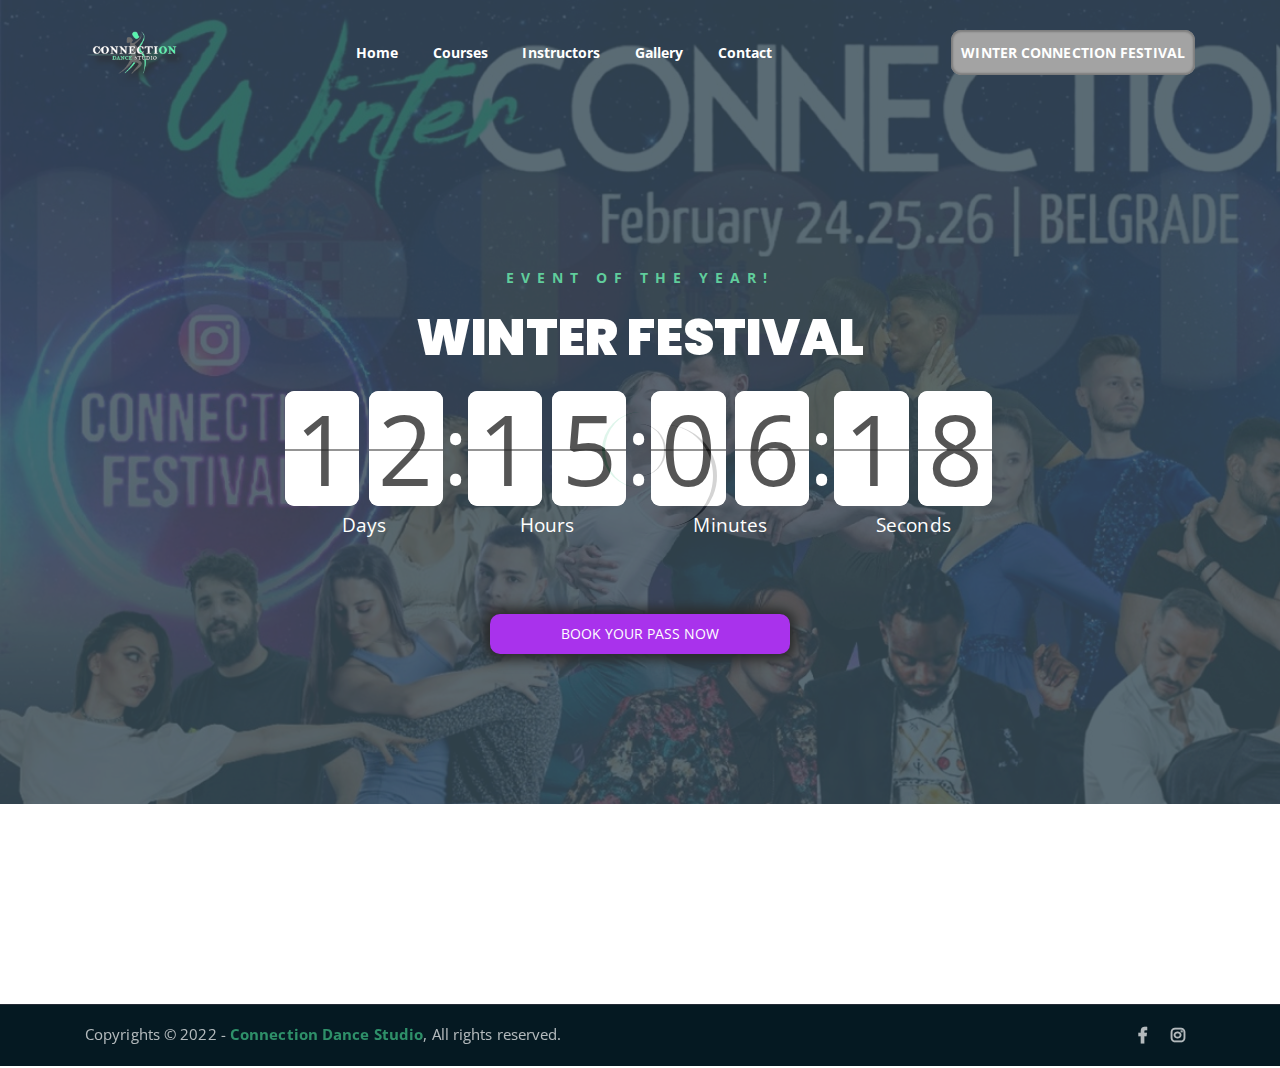
==== commit f585e3fe: "new version" ====
--- a/festivali.html
+++ b/festivali.html
@@ -32,6 +32,9 @@
     <link rel="stylesheet" href="assets/css/responsive.css">
     <!-- nanogallery -->
     <link rel="stylesheet" href="assets/css/nanogallery2.min.css">
+    <!-- responsive-flip-countdown -->
+    <link rel="stylesheet" href="assets/css/responsive-flip-countdown.css">
+
 
 </head>
 <body>
@@ -61,14 +64,16 @@
 						<!-- menu start -->
 						<nav class="main-menu">
 							<ul>
-								<li><a href="index.html">Naslovna</a></li>
-								<li><a href="kursevi.html">Kursevi</a></li>
-								<li><a href="instruktori.html">Instruktori</a></li>
-								<li><a href="galerija.html">Galerija</a></li>
-								<li><a href="kontakt.html">Kontakt</a></li>
+                <li><a href="index.html">Home</a></li>
+								<li><a href="kursevi.html">Courses</a></li>
+								<li><a href="instruktori.html">Instructors</a></li>
+								<li><a href="galerija.html">Gallery</a></li>
+								<li><a href="kontakt.html">Contact</a></li>
 								<li>
 									<div class="header-icons">
-										<a href="festivali.html" id="winter-fest" style="background-color: #af5fff;color: black;"> Zimski Festival </a>
+										<a href="festivali.html" id="winter-fest" style="background-color: #919191;
+                    color: white;
+                    box-shadow: inset 0 0 2px 2px #626262;"> WINTER CONNECTION FESTIVAL </a>
 									</div>
 								</li>
 							</ul>
@@ -83,70 +88,38 @@
 	<!-- end header -->
 	
 	<!-- breadcrumb-section -->
-	<div class="breadcrumb-section homepage-bg-2-fest">
+	<div class="breadcrumb-section festivals homepage-bg-2-fest">
 		<div class="container">
 			<div class="row">
 				<div class="col-lg-8 offset-lg-2 text-center">
 					<div class="breadcrumb-text">
-						<p>Događaj godine!</p>
-						<h1>Veliki zimski plesni festival</h1>
-					</div>
+						<p>Event of the year!</p>
+						<h1>WINTER FESTIVAL</h1>
+            <br>
+            <div class="flipper" style="padding-left: 10px;" data-reverse="true" data-datetime="2023-02-24 00:00:00" data-template="dd|HH|ii|ss" data-labels="Days|Hours|Minutes|Seconds" id="myFlipper"></div>
+            <button class="bookpass"> BOOK YOUR PASS NOW </button>
+          </div>
 				</div>
 			</div>
 		</div>
 	</div>
 	<!-- end breadcrumb section -->
-
-    <div class="countdowntimer">
-        <div class="container">
-            <div class="row">
-                <div class="col-lg-12 text-center mt-4">
-                    <div class="time-counter">
-                        <div class="time-countdown clearfix" data-countdown="2023/2/24">
-                            <div class="counter-column">
-                                <div class="inner">
-                                    <span class="count">00</span>
-                                    <span class="timer-label">Dana</span>
-                                </div>
-                            </div> 
-                            <div class="counter-column">
-                                <div class="inner">
-                                    <span class="count">00</span>
-                                    <span class="timer-label">Sati</span>
-                                </div>
-                            </div>
-                            <div class="counter-column">
-                                <div class="inner">
-                                    <span class="count">00</span>
-                                    <span class="timer-label">Minuta</span>
-                                </div>
-                            </div>  
-                            <div class="counter-column">
-                                <div class="inner">
-                                    <span class="count">00</span>
-                                    <span class="timer-label">Sekundi</span>
-                                </div>
-                            </div>
-                        </div>
-                    </div>
-                </div>
-            </div>
+    
+  <div class="lineup" style="min-height: 200px">
+    <div class="container">
+      <div class="row">
+        <div class="col-lg-12">
+
         </div>
+      </div>
     </div>
-
-    <div class="main-festival-section mb-150 mt-150">
-        <div class="container">
-            <div class="col-lg-12 text-center text-bold">
-                U pripremi...
-            </div>
-        </div>
-    </div>
+  </div>
 	<!-- copyright -->
 	<div class="copyright">
 		<div class="container">
 			<div class="row">
 				<div class="col-lg-6 col-md-12">
-					<p>Copyrights &copy; 2022 - <a href="https://www.facebook.com/profile.php?id=100083504704679">Connection Dance Studio</a>,  Sva prava zadržana.</p>
+					<p>Copyrights &copy; 2022 - <a href="https://www.facebook.com/profile.php?id=100083504704679">Connection Dance Studio</a>,  All rights reserved.</p>
 				</div>
 				<div class="col-lg-6 text-right col-md-12">
 					<div class="social-icons">
@@ -185,6 +158,15 @@
 	<script src="assets/js/main.js"></script>
 	<!-- nanogallery -->
     <script src="assets/js/jquery.nanogallery2.min.js"></script>
+    <!-- flipper-responsive -->
+    <script src="assets/js/jquery.flipper-responsive.js"></script>
+
+    <script>
+        jQuery(function ($) {
+        $('#myFlipper').flipper('init');
+      });
+      </script>
+
 </body>
 
 <style>
--- a/assets/css/main.css
+++ b/assets/css/main.css
@@ -164,6 +164,19 @@
 
 ----------------------------------------------------------------------------- */
 .loader {
+  bottom: 0;
+  height: 100%;
+  left: 0;
+  position: fixed;
+  right: 0;
+  top: 0;
+  width: 100%;
+  z-index: 1111;
+  background: #fff;
+  overflow-x: hidden;
+}
+
+.loader2 {
   bottom: 0;
   height: 100%;
   left: 0;
@@ -501,7 +514,23 @@
   background-attachment: fixed;
   padding-top: 200px;
 }
-
+.breadcrumb-section.festivals {
+  padding-top: 265px;
+}
+
+.bookpass {
+  margin-top: 60px;
+  width: 300px;
+  height: 40px;
+  border: transparent;
+  color: white;
+  background-color: #9809e9;
+  box-shadow: 0px 0 12px 6px black;
+  border-radius: 10px;
+}
+.bookpass:hover {
+  background-color: #b641fa;
+}
 .breadcrumb-section:after {
   position: absolute;
   left: 0;
@@ -515,7 +544,7 @@
 }
 
 .breadcrumb-section.homepage-bg-1 {
-  background-position: center bottom;
+  background-position: right top;
   background-size: cover;
   background-repeat: no-repeat;
 }
@@ -555,11 +584,46 @@
   justify-self: center;
   align-self: center;
 }
+.about-us {
+  margin: 0 0 50px 0;
+  padding: 20px;
+  border: 1px solid #e1e1e1;
+  box-shadow: -1px 1px 5px 1px #bbbbbb;
+  background: url("../img/wave3.svg");
+  background-repeat: no-repeat;
+  background-position: 0px bottom;
+}
+.custom-shape-divider-top-1669061993 {
+  position: absolute;
+  top: 0;
+  left: 0;
+  width: 100%;
+  overflow: hidden;
+  line-height: 0;
+}
 .instructor {
   margin: 0 0 50px 0;
   padding: 20px;
   border: 1px solid #e1e1e1;
   box-shadow: -1px 1px 5px 1px #bbbbbb;
+  background: url("../img/wave2.svg");
+  background-repeat: no-repeat;
+  background-position: 0px bottom;
+}
+.instructor-bio {
+  margin: 0 0 50px 0;
+  padding: 20px;
+  border: 1px solid #e1e1e1;
+  box-shadow: -1px 1px 5px 1px #bbbbbb;
+}
+.latest-news-section {
+  margin: 0 0 50px 0;
+  padding: 20px 20px 70px 20px;
+  border: 1px solid #e1e1e1;
+  box-shadow: -1px 1px 5px 1px #bbbbbb;
+  background: url(../img/wave8.svg);
+  background-repeat: no-repeat;
+  background-position: 0px bottom;
 }
 .instructor-title {
   margin-bottom: 35px;
@@ -567,7 +631,8 @@
 .instructor-biography {
   text-align: justify;
   width: 90%;
-  margin: 10px auto !important;
+  margin: 15px auto !important;
+  line-height: 1.5;
 }
 .contact-icon {
   font-size: 30px;
@@ -575,6 +640,22 @@
   width: 20%;
   padding-top: 13px;
 }
+.travels-up {
+  width: 100%;
+  height: 340px;
+  background: url(../img/wave71.svg);
+  background-repeat: no-repeat;
+  background-position: 0px bottom;
+  background-size: cover;
+}
+.travels-down {
+  width: 100%;
+  height: 300px;
+  background: url(../img/wave72.svg);
+  background-repeat: no-repeat;
+  background-position: 0px top;
+  background-size: cover;
+}
 /* -----------------------------------------------------------------------------
 
 # Header Styles
@@ -589,6 +670,8 @@
   z-index: 999;
   width: 100%;
   padding: 25px 0;
+  /* background-color: rgb(5, 25, 34);
+  padding: 15px 0px; */
 }
 
 .top-header-area.white ul.navbar-nav li.nav-item a.nav-link, .top-header-area.white ul.navbar-nav li.nav-item.active a.nav-link {
@@ -1482,6 +1565,26 @@
   opacity: 0.6;
 }
 
+.text-entry {
+  /* Set the starting position of the text off-screen */
+  transform: translateY(10%);
+  /* Add the animation properties */
+  animation: text-entry 1s ease-in-out forwards;
+}
+
+@keyframes text-entry {
+  /* Start the animation at the off-screen position */
+  0% {
+    opacity: 0;
+    transform: translateY(10%);
+  }
+  /* End the animation at the on-screen position */
+  100% {
+    opacity: 1;
+    transform: translateY(0);
+  }
+}
+
 .hero-text p.subtitle {
   color: #40c388;
   font-weight: 700;
@@ -1491,10 +1594,11 @@
 }
 
 .hero-text h1 {
-  font-size: 64px;
+  font-size: 67px;
   font-weight: 700;
   line-height: 1.3;
   color: #fff;
+  text-shadow: 1px 1px black;
 }
 
 .hero-area div {
@@ -1509,6 +1613,8 @@
 .hero-area div.hero-text-tablecell {
   height: auto;
   vertical-align: middle;
+  padding: 0 25px;
+  text-align: center;
 }
 
 .hero-area div.hero-text-tablecell div {
@@ -1552,7 +1658,10 @@
 }
 
 .homepage-bg-1 {
-  background-image: url(../img/bg1.jpg);
+  background-image: url(../img/sajtnaslovnaa.jpg);
+  background-position: center top;
+  background-size: cover;
+  background-repeat: no-repeat;
 }
 
 .homepage-bg-2 {
@@ -1562,8 +1671,26 @@
 }
 .homepage-bg-2-fest {
   background-image: url(../img/bg2.jpg);
-  background-position: center bottom !important;
   background-repeat: no-repeat;
+  background-position: 0 0;
+}
+.homepage-bg-kursevi {
+  background-image: url(../img/sajtkursevi.jpg);
+  background-repeat: no-repeat;
+}
+.homepage-bg-contact {
+  background-image: url(../img/sajtcoverkontakt.jpg);
+  background-repeat: no-repeat;
+}
+.homepage-bg-instructors {
+  background-image: url(../img/sajtcoverkontakt.jpg);
+  background-repeat: no-repeat;
+}
+.homepage-bg-gallery {
+  background-image: url(../img/sajtGalerija.jpg);
+  background-repeat: no-repeat;
+  background-size: cover;
+  background-position: 0 0;
 }
 
 .homepage-bg-3 {
@@ -2208,12 +2335,11 @@
 # Shop Banner Styles
 
 ----------------------------------------------------------------------------- */
-.shop-banner {
-  position: relative;
+.homepage-gallery {
   background-color: #f5f5f5;
-  background-image: url(../img/1.jpg);
-  background-size: cover;
-  padding: 110px 0px 115px;
+}
+.single-homepage-gallery-slider {
+  max-height: 250px;
 }
 
 .shop-banner h3 {
--- a/assets/css/responsive.css
+++ b/assets/css/responsive.css
@@ -4,7 +4,7 @@
 
 @media only screen and (min-width: 992px) and (max-width: 1200px) { 
 	.hero-text h1 {
-	    font-size: 45px;
+	    font-size: 35px;
 	}
 
 	a.video-play-btn {
--- a/assets/css/responsive-flip-countdown.css
+++ b/assets/css/responsive-flip-countdown.css
@@ -0,0 +1,261 @@
+
+.flipper {
+  color: #333;
+  display: block;
+  font-size: 50px;
+  line-height: 100%;
+  padding: 0;
+  margin: 0;
+  height: 1.7em;
+}
+.flipper.flipper-invisible {
+  font-size: 0px !important;
+}
+
+.flipper-group {
+  position: relative;
+  white-space: nowrap;
+  display: block;
+  float: left;
+  padding: 0;
+  margin: 0;
+}
+.flipper-group label {
+  position: absolute;
+  color: #fff;
+  font-size: 20%;
+  top: 100%;
+  line-height: 1em;
+  left: 50%;
+  -webkit-transform: translate(-50%, 0);
+          transform: translate(-50%, 0);
+  text-align: center;
+  padding-top: .5em;
+}
+
+.flipper-digit {
+  white-space: nowrap;
+  position: relative;
+  padding: 0;
+  margin: 0;
+  display: inline-block;
+  float: left;
+  height: 1.2em;
+  overflow-y: hidden;
+}
+.flipper-digit span {
+  font-size: 25%;
+}
+
+.flipper-delimiter {
+  white-space: nowrap;
+  display: block;
+  float: left;
+  padding: 0;
+  margin: 0;
+  color: #fff;
+  min-width: .1em;
+  white-space: nowrap;
+  display: block;
+  padding-top: 0.1em;
+  padding-bottom: 0.1em;
+  line-height: 1em;
+}
+
+.digit-face {
+  display: block;
+  visibility: hidden;
+  position: relative;
+  border-radius: 0.1em;
+  top: 0;
+  left: 0;
+  right: 0;
+  bottom: 0;
+  z-index: 8;
+  padding-top: 0.1em;
+  padding-bottom: 0.1em;
+  padding-left: 0.1em;
+  padding-right: 0.1em;
+  box-sizing: border-box;
+  text-align: center;
+}
+
+.digit-next {
+  display: block;
+  position: relative;
+  border-radius: 0.1em;
+  top: 0;
+  left: 0;
+  right: 0;
+  bottom: 0;
+  z-index: 8;
+  height: 1.2em;
+  background: #fff;
+  padding-top: 0.1em;
+  padding-bottom: 0.1em;
+  padding-left: 0.1em;
+  padding-right: 0.1em;
+  box-sizing: border-box;
+  text-align: center;
+  -webkit-user-select: none;
+     -moz-user-select: none;
+      -ms-user-select: none;
+          user-select: none;
+}
+
+.digit-top {
+  z-index: 10;
+  top: 0;
+  left: 0;
+  right: 0;
+  height: 50%;
+  -webkit-backface-visibility: hidden;
+          backface-visibility: hidden;
+  pointer-events: none;
+  overflow: hidden;
+  position: absolute;
+  background: #fff;
+  padding-top: 0.1em;
+  padding-bottom: 0;
+  padding-left: 0.1em;
+  padding-right: 0.1em;
+  border-top-left-radius: 0.1em;
+  border-top-right-radius: 0.1em;
+  box-sizing: border-box;
+  text-align: center;
+  -webkit-user-select: none;
+     -moz-user-select: none;
+      -ms-user-select: none;
+          user-select: none;
+  transition: background 0s linear, -webkit-transform 0s linear;
+  transition: transform 0s linear, background 0s linear;
+  transition: transform 0s linear, background 0s linear, -webkit-transform 0s linear;
+  -webkit-transform-origin: 0 0.6em 0 !important;
+          transform-origin: 0 0.6em 0 !important;
+  -webkit-transform-style: preserve-3d !important;
+          transform-style: preserve-3d !important;
+  z-index: 20;
+}
+.digit-top.r {
+  transition: background 0.2s linear, -webkit-transform 0.2s linear;
+  transition: transform 0.2s linear, background 0.2s linear;
+  transition: transform 0.2s linear, background 0.2s linear, -webkit-transform 0.2s linear;
+  -webkit-transform: rotateX(90deg);
+          transform: rotateX(90deg);
+  background: #cccccc;
+}
+
+.digit-top2 {
+  visibility: hidden;
+  position: absolute;
+  height: 50%;
+  left: 0;
+  right: 0;
+  background: #cccccc;
+  transition: -webkit-transform 0.2s linear;
+  transition: transform 0.2s linear;
+  transition: transform 0.2s linear, -webkit-transform 0.2s linear;
+  line-height: 0em !important;
+  top: 50% !important;
+  bottom: auto !important;
+  padding-top: 0;
+  padding-bottom: 0.1em;
+  padding-left: 0.1em;
+  padding-right: 0.1em;
+  border-bottom-left-radius: 0.1em;
+  border-bottom-right-radius: 0.1em;
+  overflow: hidden;
+  text-align: center;
+  -webkit-user-select: none;
+     -moz-user-select: none;
+      -ms-user-select: none;
+          user-select: none;
+  transition: background 0s linear, -webkit-transform 0s linear;
+  transition: transform 0s linear, background 0s linear;
+  transition: transform 0s linear, background 0s linear, -webkit-transform 0s linear;
+  -webkit-transform: rotateX(-90deg);
+          transform: rotateX(-90deg);
+  -webkit-transform-style: preserve-3d !important;
+          transform-style: preserve-3d !important;
+  -webkit-transform-origin: 0 0 0 !important;
+          transform-origin: 0 0 0 !important;
+  z-index: 20;
+}
+.digit-top2.r {
+  visibility: visible;
+  transition: background 0.2s linear 0.2s, -webkit-transform 0.2s linear 0.2s;
+  transition: transform 0.2s linear 0.2s, background 0.2s linear 0.2s;
+  transition: transform 0.2s linear 0.2s, background 0.2s linear 0.2s, -webkit-transform 0.2s linear 0.2s;
+  -webkit-transform: rotateX(0deg);
+          transform: rotateX(0deg);
+  background: #fff;
+}
+
+.digit-bottom {
+  -webkit-backface-visibility: hidden;
+          backface-visibility: hidden;
+  pointer-events: none;
+  position: absolute;
+  overflow: hidden;
+  background: #fff;
+  height: 50%;
+  left: 0;
+  right: 0;
+  bottom: 0;
+  z-index: 9;
+  line-height: 0em;
+  padding-top: 0;
+  padding-bottom: 0.1em;
+  padding-left: 0.1em;
+  padding-right: 0.1em;
+  border-bottom-left-radius: 0.1em;
+  border-bottom-right-radius: 0.1em;
+  box-sizing: border-box;
+  text-align: center;
+  transition: none;
+}
+.digit-bottom.r {
+  transition: background 0.2s linear;
+  background: #cccccc;
+}
+
+.flipper-digit:after {
+  content: "";
+  position: absolute;
+  height: 2px;
+  background: rgba(0, 0, 0, 0.5);
+  top: 50%;
+  display: block;
+  z-index: 30;
+  left: 0;
+  right: 0;
+}
+
+.flipper-dark {
+  color: #fff;
+}
+.flipper-dark .flipper-delimiter {
+  color: #333;
+}
+.flipper-dark .digit-next {
+  background: #333;
+}
+.flipper-dark .digit-top {
+  background: #333;
+}
+.flipper-dark .digit-top.r {
+  background: black;
+}
+.flipper-dark .digit-top2 {
+  background: black;
+}
+.flipper-dark .digit-top2.r {
+  background: #333;
+}
+.flipper-dark .digit-bottom {
+  background: #333;
+}
+
+.flipper-dark-labels .flipper-group label {
+  color: #333;
+}
